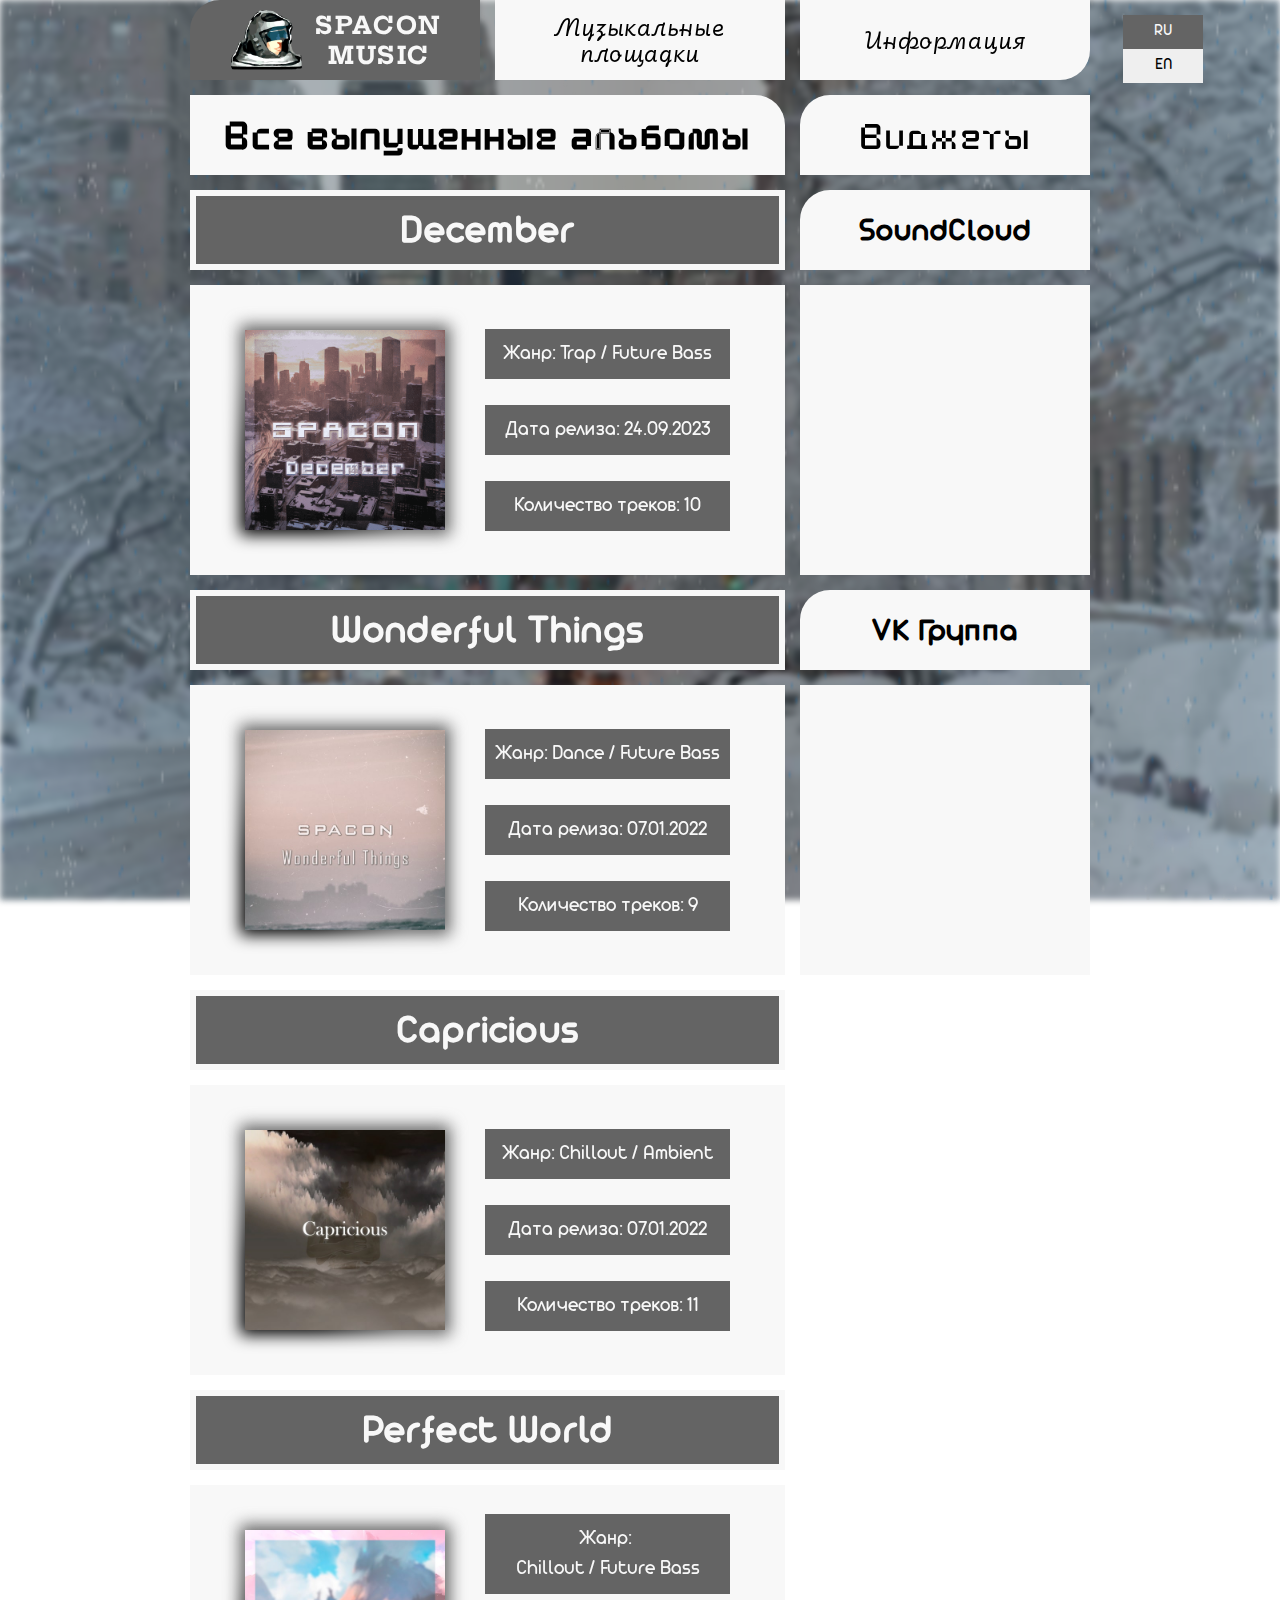
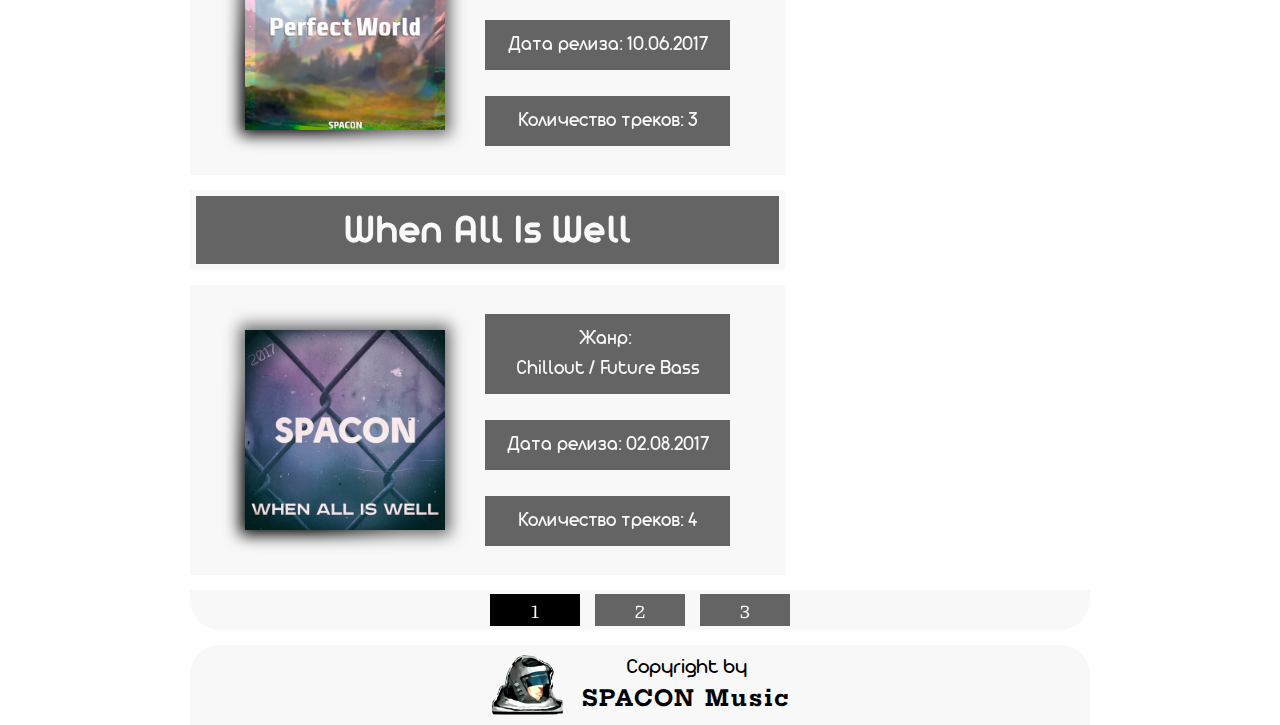
==== index.html @ 2418ed20 "Add files via upload" ====
<!DOCTYPE html>
<html lang="zxx">

<head>
    <meta charset="UTF-8">
    <meta name="viewport" content="width=device-width, initial-scale=1.0">
    <link rel="stylesheet" href="./css/style.min.css">
    <!-- Иконка сайта -->
    <link rel="icon" href="./favicon.ico" type="image/x-icon">
    <link rel="apple-touch-icon" href="./favicon.png">
    <!-- Иконка сайта -->
    <meta name="author" content="Bronnikov Aleksandr">
    <meta name="keywords" content="Spacon, spacon music, masamune.spacon">
    <meta name="description" content="SPACON Music - сайт музыканта с информацией по выпущенным релизам">
    <!--  Open Graph мета-теги -->
    <meta property="og:title" content="SPACON Music - сайт музыканта с информацией по выпущенным релизам">
    <meta property="og:description" content="SPACON Music">
    <meta property="og:image" content="./img/preview.jpg"> <!-- Картинка для превью -->
    <meta property="og:url" content="./index.html">
    <meta property="og:type" content="website">
    <!--  Open Graph мета-теги -->

    <!-- Прочие мета-теги -->
    <meta property="og:site_name" content="SPACON Music">
    <!-- Прочие мета-теги -->
    <title>SPACON Music</title>
    <script src="https://vk.com/js/api/openapi.js?168" type="text/javascript"></script>
</head>

<body>

    <div class="background-wrapper"></div>
    <div class="background-wrapper-gif"></div>
    <!-- <div class="background-border"></div> -->

    <div class="language-buttons">
        <button class="button-active">RU</button>
        <button>EN</button>
    </div>

    <div class="container">

        <header class="header">

            <!-- <div class="container"> -->
            <nav class="header_button-wrapper">

                <a class="header_button button_active" href="#"><img src="./img/header/logo.png" alt="logo"
                        class="header_logo"><span>SPACON <br>
                        MUSIC</span></a>

                <a class="header_button" href="https://masamunebalex.github.io/spacon-links/"
                    data-key="music-link">Музыкальные
                    площадки</a>

                <a class="header_button" href="./info.html" data-key="info-link">Информация</a>
            </nav>
            <!-- </div> -->
        </header>

        <main class="main">
            <!-- <div class="container"> -->
            <div class="main_wrapper">

                <section class="left-section">

                    <div class="language-buttons">
                        <button class="button-active">RU</button>
                        <button>EN</button>
                    </div>

                    <div class="mini-vidget-links">
                        <div class="soundcloud-block">
                            <a href="https://soundcloud.com/spaconmusic" title="Soundcloud profile"><span
                                    class="icon-soundcloud"></span>SoundCloud</a>
                        </div>

                        <div class="vkgroup-block">
                            <a href="https://vk.com/spaconmusic" title="VK Group Profile"><span
                                    class="icon-vk"></span>VK Group</a>
                        </div>
                    </div>

                    <div class="main_title-block">
                        <h1 class="main_header" data-key="released-albums">Все выпущенные альбомы</h1>
                    </div>

                    <div class="main_albums">

                        <!-- December -->
                        <div class="main_album">
                            <div class="main_album-header">
                                <h3>December</h3>
                            </div>
                            <div class="main_album-block">
                                <div class="main_album-img_wrapper">
                                    <div class="main_album-img-shadow"></div>
                                    <img src="./img/albums/December.png" alt="december album img"
                                        class="main_album-img">
                                </div>
                                <div class="main_album-info">

                                    <!-- <h4></h4> -->

                                    <div><span data-key="album-genre">Жанр:</span>
                                        <p>Trap / Future Bass</p>
                                    </div>
                                    <div><span data-key="album-date">Дата релиза:</span>
                                        <p>24.09.2023</p>
                                    </div>
                                    <div><span data-key="album-tracks">Количество треков:</span>
                                        <p>10</p>
                                    </div>
                                </div>
                            </div>
                        </div>
                        <!-- December -->

                        <!-- Wonderful Things -->
                        <div class="main_album">
                            <div class="main_album-header">
                                <h3>Wonderful Things</h3>
                            </div>
                            <div class="main_album-block">
                                <div class="main_album-img_wrapper">
                                    <div class="main_album-img-shadow"></div>
                                    <img src="./img/albums/wondthings.jpg" alt="wonderful things album img"
                                        class="main_album-img">
                                </div>
                                <div class="main_album-info">

                                    <!-- <h4></h4> -->

                                    <div><span data-key="album-genre">Жанр:</span>
                                        <p>Dance / Future Bass</p>
                                    </div>
                                    <div><span data-key="album-date">Дата релиза:</span>
                                        <p>07.01.2022</p>
                                    </div>
                                    <div><span data-key="album-tracks">Количество треков:</span>
                                        <p>9</p>
                                    </div>
                                </div>
                            </div>
                        </div>
                        <!-- Wonderful Things -->

                        <!-- Capricious -->

                        <div class="main_album">
                            <div class="main_album-header">
                                <h3>Capricious</h3>
                            </div>
                            <div class="main_album-block">
                                <div class="main_album-img_wrapper">
                                    <div class="main_album-img-shadow"></div>
                                    <img src="./img/albums/capricious.jpg" alt="Capricious album img"
                                        class="main_album-img">
                                </div>
                                <div class="main_album-info">

                                    <!-- <h4></h4> -->

                                    <div><span data-key="album-genre">Жанр:</span>
                                        <p>Chillout / Ambient</p>
                                    </div>
                                    <div><span data-key="album-date">Дата релиза:</span>
                                        <p>07.01.2022</p>
                                    </div>
                                    <div><span data-key="album-tracks">Количество треков:</span>
                                        <p>11</p>
                                    </div>
                                </div>
                            </div>
                        </div>

                        <!-- Capricious -->

                        <!-- Perfect World -->

                        <div class="main_album">
                            <div class="main_album-header">
                                <h3>Perfect World</h3>
                            </div>
                            <div class="main_album-block">
                                <div class="main_album-img_wrapper">
                                    <div class="main_album-img-shadow"></div>
                                    <img src="./img/albums/perfworld.jpg" alt="Perfect World album img"
                                        class="main_album-img">
                                </div>
                                <div class="main_album-info">

                                    <!-- <h4></h4> -->

                                    <div><span data-key="album-genre">Жанр:</span>
                                        <p>Chillout / Future Bass</p>
                                    </div>
                                    <div><span data-key="album-date">Дата релиза:</span>
                                        <p>10.06.2017</p>
                                    </div>
                                    <div><span data-key="album-tracks">Количество треков:</span>
                                        <p>3</p>
                                    </div>
                                </div>
                            </div>
                        </div>

                        <!-- Perfect World -->

                        <!-- When All Is Well -->

                        <div class="main_album">
                            <div class="main_album-header">
                                <h3>When All Is Well</h3>
                            </div>
                            <div class="main_album-block">
                                <div class="main_album-img_wrapper">
                                    <div class="main_album-img-shadow"></div>
                                    <img src="./img/albums/whenalliswell.jpg" alt="When All Is Well album img"
                                        class="main_album-img">
                                </div>
                                <div class="main_album-info">

                                    <!-- <h4></h4> -->

                                    <div><span data-key="album-genre">Жанр:</span>
                                        <p>Chillout / Future Bass</p>
                                    </div>
                                    <div><span data-key="album-date">Дата релиза:</span>
                                        <p>02.08.2017</p>
                                    </div>
                                    <div><span data-key="album-tracks">Количество треков:</span>
                                        <p>4</p>
                                    </div>
                                </div>
                            </div>
                        </div>

                        <!-- When All Is Well -->
                    </div>
                </section>

                <section class="right-section">

                    <div class="main_title-block title_radius">
                        <h2 class="main_vidgets-header" data-key="vidgets">Виджеты</h2>
                    </div>

                    <div class="main_vidgets">

                        <div class="main_vidget">

                            <div class="main_vidget-header">
                                <h3>SoundCloud</h3>
                            </div>

                            <div class="main_vidget-element">
                                <iframe width="100%" height="270px" scrolling="no" frameborder="no"
                                    src="https://w.soundcloud.com/player/?url=https%3A//api.soundcloud.com/users/316538396&amp;color=%23f08cb4&amp;auto_play=false&amp;hide_related=false&amp;show_comments=true&amp;show_user=true&amp;show_reposts=false&amp;show_teaser=true"></iframe>
                            </div>
                        </div>

                        <div class="main_vidget">

                            <div class="main_vidget-header">
                                <h3 data-key="widget-name">VK Группа</h3>
                            </div>

                            <div class="main_vidget-element main_vidget-element-flex" id="widget-content">

                                <div id="vk_groups"></div>
                                <script type="text/javascript">
                                    VK.Widgets.Group("vk_groups", { mode: 1, no_cover: 1, width: 290, height: 290, color1: "FFFFFF", color2: "000000", color3: "666666" }, 50158044);
                                </script>

                            </div>
                        </div>

                    </div>
                </section>
            </div>
            <!-- </div> -->
        </main>


        <!-- ------------Навигация между страницами------------- -->
        <nav class="nav-pages">
            <!-- <div class="container"> -->
            <div class="nav-pages_wrapper">
                <a href="#" class="nav-pages_button nav-pages-active"><span>1</span></a>
                <a href="./2-page.html" class="nav-pages_button"><span>2</span></a>
                <a href="./3-page.html" class="nav-pages_button"><span>3</span></a>
            </div>
            <!-- </div> -->
        </nav>
        <!-- ------------Навигация между страницами------------- -->

        <footer class="footer">
            <!-- <div class="container"> -->
            <div class="footer-wrapper">
                <img src="./img/header/logo.png" alt="logo" class="header_logo">
                <p>Copyright by <br> <span>SPACON Music</span></p>
            </div>
            <!-- </div> -->
        </footer>
    </div>

    <script src="./js/script.js"></script>
</body>

</html>
---- css/style.min.css ----
.container{max-width:900px;margin:0 auto}*{font-family:Piazolla,"Segoe UI",sans-serif}/*!
 * Bootstrap Reboot v5.3.3 (https://getbootstrap.com/)
 * Copyright 2011-2024 The Bootstrap Authors
 * Licensed under MIT (https://github.com/twbs/bootstrap/blob/main/LICENSE)
 */:root,[data-bs-theme=light]{--bs-blue:#0d6efd;--bs-indigo:#6610f2;--bs-purple:#6f42c1;--bs-pink:#d63384;--bs-red:#dc3545;--bs-orange:#fd7e14;--bs-yellow:#ffc107;--bs-green:#198754;--bs-teal:#20c997;--bs-cyan:#0dcaf0;--bs-black:#000;--bs-white:#fff;--bs-gray:#6c757d;--bs-gray-dark:#343a40;--bs-gray-100:#f8f9fa;--bs-gray-200:#e9ecef;--bs-gray-300:#dee2e6;--bs-gray-400:#ced4da;--bs-gray-500:#adb5bd;--bs-gray-600:#6c757d;--bs-gray-700:#495057;--bs-gray-800:#343a40;--bs-gray-900:#212529;--bs-primary:#0d6efd;--bs-secondary:#6c757d;--bs-success:#198754;--bs-info:#0dcaf0;--bs-warning:#ffc107;--bs-danger:#dc3545;--bs-light:#f8f9fa;--bs-dark:#212529;--bs-primary-rgb:13,110,253;--bs-secondary-rgb:108,117,125;--bs-success-rgb:25,135,84;--bs-info-rgb:13,202,240;--bs-warning-rgb:255,193,7;--bs-danger-rgb:220,53,69;--bs-light-rgb:248,249,250;--bs-dark-rgb:33,37,41;--bs-primary-text-emphasis:#052c65;--bs-secondary-text-emphasis:#2b2f32;--bs-success-text-emphasis:#0a3622;--bs-info-text-emphasis:#055160;--bs-warning-text-emphasis:#664d03;--bs-danger-text-emphasis:#58151c;--bs-light-text-emphasis:#495057;--bs-dark-text-emphasis:#495057;--bs-primary-bg-subtle:#cfe2ff;--bs-secondary-bg-subtle:#e2e3e5;--bs-success-bg-subtle:#d1e7dd;--bs-info-bg-subtle:#cff4fc;--bs-warning-bg-subtle:#fff3cd;--bs-danger-bg-subtle:#f8d7da;--bs-light-bg-subtle:#fcfcfd;--bs-dark-bg-subtle:#ced4da;--bs-primary-border-subtle:#9ec5fe;--bs-secondary-border-subtle:#c4c8cb;--bs-success-border-subtle:#a3cfbb;--bs-info-border-subtle:#9eeaf9;--bs-warning-border-subtle:#ffe69c;--bs-danger-border-subtle:#f1aeb5;--bs-light-border-subtle:#e9ecef;--bs-dark-border-subtle:#adb5bd;--bs-white-rgb:255,255,255;--bs-black-rgb:0,0,0;--bs-font-sans-serif:system-ui,-apple-system,"Segoe UI",Roboto,"Helvetica Neue","Noto Sans","Liberation Sans",Arial,sans-serif,"Apple Color Emoji","Segoe UI Emoji","Segoe UI Symbol","Noto Color Emoji";--bs-font-monospace:SFMono-Regular,Menlo,Monaco,Consolas,"Liberation Mono","Courier New",monospace;--bs-gradient:linear-gradient(180deg, rgba(255, 255, 255, 0.15), rgba(255, 255, 255, 0));--bs-body-font-family:var(--bs-font-sans-serif);--bs-body-font-size:1rem;--bs-body-font-weight:400;--bs-body-line-height:1.5;--bs-body-color:#212529;--bs-body-color-rgb:33,37,41;--bs-body-bg:#fff;--bs-body-bg-rgb:255,255,255;--bs-emphasis-color:#000;--bs-emphasis-color-rgb:0,0,0;--bs-secondary-color:rgba(33, 37, 41, 0.75);--bs-secondary-color-rgb:33,37,41;--bs-secondary-bg:#e9ecef;--bs-secondary-bg-rgb:233,236,239;--bs-tertiary-color:rgba(33, 37, 41, 0.5);--bs-tertiary-color-rgb:33,37,41;--bs-tertiary-bg:#f8f9fa;--bs-tertiary-bg-rgb:248,249,250;--bs-heading-color:inherit;--bs-link-color:#0d6efd;--bs-link-color-rgb:13,110,253;--bs-link-decoration:underline;--bs-link-hover-color:#0a58ca;--bs-link-hover-color-rgb:10,88,202;--bs-code-color:#d63384;--bs-highlight-color:#212529;--bs-highlight-bg:#fff3cd;--bs-border-width:1px;--bs-border-style:solid;--bs-border-color:#dee2e6;--bs-border-color-translucent:rgba(0, 0, 0, 0.175);--bs-border-radius:0.375rem;--bs-border-radius-sm:0.25rem;--bs-border-radius-lg:0.5rem;--bs-border-radius-xl:1rem;--bs-border-radius-xxl:2rem;--bs-border-radius-2xl:var(--bs-border-radius-xxl);--bs-border-radius-pill:50rem;--bs-box-shadow:0 0.5rem 1rem rgba(0, 0, 0, 0.15);--bs-box-shadow-sm:0 0.125rem 0.25rem rgba(0, 0, 0, 0.075);--bs-box-shadow-lg:0 1rem 3rem rgba(0, 0, 0, 0.175);--bs-box-shadow-inset:inset 0 1px 2px rgba(0, 0, 0, 0.075);--bs-focus-ring-width:0.25rem;--bs-focus-ring-opacity:0.25;--bs-focus-ring-color:rgba(13, 110, 253, 0.25);--bs-form-valid-color:#198754;--bs-form-valid-border-color:#198754;--bs-form-invalid-color:#dc3545;--bs-form-invalid-border-color:#dc3545}[data-bs-theme=dark]{color-scheme:dark;--bs-body-color:#dee2e6;--bs-body-color-rgb:222,226,230;--bs-body-bg:#212529;--bs-body-bg-rgb:33,37,41;--bs-emphasis-color:#fff;--bs-emphasis-color-rgb:255,255,255;--bs-secondary-color:rgba(222, 226, 230, 0.75);--bs-secondary-color-rgb:222,226,230;--bs-secondary-bg:#343a40;--bs-secondary-bg-rgb:52,58,64;--bs-tertiary-color:rgba(222, 226, 230, 0.5);--bs-tertiary-color-rgb:222,226,230;--bs-tertiary-bg:#2b3035;--bs-tertiary-bg-rgb:43,48,53;--bs-primary-text-emphasis:#6ea8fe;--bs-secondary-text-emphasis:#a7acb1;--bs-success-text-emphasis:#75b798;--bs-info-text-emphasis:#6edff6;--bs-warning-text-emphasis:#ffda6a;--bs-danger-text-emphasis:#ea868f;--bs-light-text-emphasis:#f8f9fa;--bs-dark-text-emphasis:#dee2e6;--bs-primary-bg-subtle:#031633;--bs-secondary-bg-subtle:#161719;--bs-success-bg-subtle:#051b11;--bs-info-bg-subtle:#032830;--bs-warning-bg-subtle:#332701;--bs-danger-bg-subtle:#2c0b0e;--bs-light-bg-subtle:#343a40;--bs-dark-bg-subtle:#1a1d20;--bs-primary-border-subtle:#084298;--bs-secondary-border-subtle:#41464b;--bs-success-border-subtle:#0f5132;--bs-info-border-subtle:#087990;--bs-warning-border-subtle:#997404;--bs-danger-border-subtle:#842029;--bs-light-border-subtle:#495057;--bs-dark-border-subtle:#343a40;--bs-heading-color:inherit;--bs-link-color:#6ea8fe;--bs-link-hover-color:#8bb9fe;--bs-link-color-rgb:110,168,254;--bs-link-hover-color-rgb:139,185,254;--bs-code-color:#e685b5;--bs-highlight-color:#dee2e6;--bs-highlight-bg:#664d03;--bs-border-color:#495057;--bs-border-color-translucent:rgba(255, 255, 255, 0.15);--bs-form-valid-color:#75b798;--bs-form-valid-border-color:#75b798;--bs-form-invalid-color:#ea868f;--bs-form-invalid-border-color:#ea868f}*,::after,::before{box-sizing:border-box}@media(prefers-reduced-motion:no-preference){:root{scroll-behavior:smooth}}body{margin:0;font-family:var(--bs-body-font-family);font-size:var(--bs-body-font-size);font-weight:var(--bs-body-font-weight);line-height:var(--bs-body-line-height);color:var(--bs-body-color);text-align:var(--bs-body-text-align);background-color:var(--bs-body-bg);-webkit-text-size-adjust:100%;-webkit-tap-highlight-color:rgba(0,0,0,0)}hr{margin:1rem 0;color:inherit;border:0;border-top:var(--bs-border-width) solid;opacity:.25}h1,h2,h3,h4,h5,h6{margin-top:0;margin-bottom:.5rem;font-weight:500;line-height:1.2;color:var(--bs-heading-color)}h1{font-size:calc(1.375rem + 1.5vw)}@media(min-width:1200px){h1{font-size:2.5rem}}h2{font-size:calc(1.325rem + .9vw)}@media(min-width:1200px){h2{font-size:2rem}}h3{font-size:calc(1.3rem + .6vw)}@media(min-width:1200px){h3{font-size:1.75rem}}h4{font-size:calc(1.275rem + .3vw)}@media(min-width:1200px){h4{font-size:1.5rem}}h5{font-size:1.25rem}h6{font-size:1rem}p{margin-top:0;margin-bottom:1rem}abbr[title]{-webkit-text-decoration:underline dotted;text-decoration:underline dotted;cursor:help;-webkit-text-decoration-skip-ink:none;text-decoration-skip-ink:none}address{margin-bottom:1rem;font-style:normal;line-height:inherit}ol,ul{padding-left:2rem}dl,ol,ul{margin-top:0;margin-bottom:1rem}ol ol,ol ul,ul ol,ul ul{margin-bottom:0}dt{font-weight:700}dd{margin-bottom:.5rem;margin-left:0}blockquote{margin:0 0 1rem}b,strong{font-weight:bolder}small{font-size:.875em}mark{padding:.1875em;color:var(--bs-highlight-color);background-color:var(--bs-highlight-bg)}sub,sup{position:relative;font-size:.75em;line-height:0;vertical-align:baseline}sub{bottom:-.25em}sup{top:-.5em}a{color:rgba(var(--bs-link-color-rgb),var(--bs-link-opacity,1));text-decoration:underline}a:hover{--bs-link-color-rgb:var(--bs-link-hover-color-rgb)}a:not([href]):not([class]),a:not([href]):not([class]):hover{color:inherit;text-decoration:none}code,kbd,pre,samp{font-family:var(--bs-font-monospace);font-size:1em}pre{display:block;margin-top:0;margin-bottom:1rem;overflow:auto;font-size:.875em}pre code{font-size:inherit;color:inherit;word-break:normal}code{font-size:.875em;color:var(--bs-code-color);word-wrap:break-word}a>code{color:inherit}kbd{padding:.1875rem .375rem;font-size:.875em;color:var(--bs-body-bg);background-color:var(--bs-body-color);border-radius:.25rem}kbd kbd{padding:0;font-size:1em}figure{margin:0 0 1rem}img,svg{vertical-align:middle}table{caption-side:bottom;border-collapse:collapse}caption{padding-top:.5rem;padding-bottom:.5rem;color:var(--bs-secondary-color);text-align:left}th{text-align:inherit;text-align:-webkit-match-parent}tbody,td,tfoot,th,thead,tr{border-color:inherit;border-style:solid;border-width:0}label{display:inline-block}button{border-radius:0}button:focus:not(:focus-visible){outline:0}button,input,optgroup,select,textarea{margin:0;font-family:inherit;font-size:inherit;line-height:inherit}button,select{text-transform:none}[role=button]{cursor:pointer}select{word-wrap:normal}select:disabled{opacity:1}[list]:not([type=date]):not([type=datetime-local]):not([type=month]):not([type=week]):not([type=time])::-webkit-calendar-picker-indicator{display:none!important}[type=button],[type=reset],[type=submit],button{-webkit-appearance:button}[type=button]:not(:disabled),[type=reset]:not(:disabled),[type=submit]:not(:disabled),button:not(:disabled){cursor:pointer}::-moz-focus-inner{padding:0;border-style:none}textarea{resize:vertical}fieldset{min-width:0;padding:0;margin:0;border:0}legend{float:left;width:100%;padding:0;margin-bottom:.5rem;font-size:calc(1.275rem + .3vw);line-height:inherit}@media(min-width:1200px){legend{font-size:1.5rem}}legend+*{clear:left}::-webkit-datetime-edit-day-field,::-webkit-datetime-edit-fields-wrapper,::-webkit-datetime-edit-hour-field,::-webkit-datetime-edit-minute,::-webkit-datetime-edit-month-field,::-webkit-datetime-edit-text,::-webkit-datetime-edit-year-field{padding:0}::-webkit-inner-spin-button{height:auto}[type=search]{-webkit-appearance:textfield;outline-offset:-2px}::-webkit-search-decoration{-webkit-appearance:none}::-webkit-color-swatch-wrapper{padding:0}::-webkit-file-upload-button{font:inherit;-webkit-appearance:button}::file-selector-button{font:inherit;-webkit-appearance:button}output{display:inline-block}iframe{border:0}summary{display:list-item;cursor:pointer}progress{vertical-align:baseline}[hidden]{display:none!important}@font-face{font-family:Piazolla;src:url(../font/Piazzolla-Bold.ttf) format("truetype");font-weight:700}@font-face{font-family:Piazolla;src:url(../font/Piazzolla-Regular.ttf) format("truetype");font-weight:400}@font-face{font-family:HeptaSlab;src:url(../font/HeptaSlab-Bold.ttf) format("truetype");font-weight:700}@font-face{font-family:HeptaSlab;src:url(../font/HeptaSlab-Regular.ttf) format("truetype");font-weight:400}@font-face{font-family:SVG-Icons;src:url(../font/icomoon.woff) format("woff")}.main{position:relative;z-index:1;margin-top:15px}.main_wrapper{display:flex;column-gap:15px}.main .left-section{width:595px;min-height:880px}.main .left-section .language-buttons{display:none}.main .right-section{width:290px;min-height:880px}.main_title-block{display:flex;justify-content:center;align-items:center;width:100%;height:80px;background-color:#f8f8f8;border-top-right-radius:30px}.main_info-block{display:flex;flex-direction:column;margin-top:15px;row-gap:15px}.main_info-header{display:flex;justify-content:center;align-items:center;width:100%;height:80px;background-color:#646464;border:#f8f8f8 6px solid}.main_info-header h3{font-weight:700;font-size:40px;letter-spacing:.03em;text-align:center;color:#f8f8f8;margin-bottom:0}.main_info-body{width:100%;background-color:#f8f8f8;min-height:290px;padding:25px 50px}.main_info-body img{width:100%;max-height:250px;object-fit:scale-down}.main_info-body h3{display:block;width:100%;min-height:30px;background-color:#646464;text-align:center;line-height:36px;font-size:26px;margin-top:30px;color:#f8f8f8}.main_info-body p{margin:20px 0 0;text-align:justify;font-size:24px}.main_info-body span{display:flex;margin-top:20px;justify-content:center;align-items:center;width:100%;text-align:center;min-height:26px;background-color:#646464;color:#f8f8f8;font-family:Sangha;padding:4px 10px;font-size:24px}.main .title_radius{border-top-right-radius:0;border-top-left-radius:30px}.main_header,.main_vidgets-header{font-weight:700;font-size:40px;letter-spacing:.03em;text-align:center;color:#000;margin-bottom:0}.main_albums,.main_vidgets{display:flex;margin-top:15px;flex-direction:column;row-gap:15px}.main_album{display:flex;width:100%;flex-direction:column}.main_album-header{display:flex;justify-content:center;align-items:center;width:100%;height:80px;background-color:#646464;border:#f8f8f8 6px solid}.main_album-header h3{font-weight:700;font-size:40px;letter-spacing:.03em;text-align:center;color:#f8f8f8;margin-bottom:0}.main_album-block{margin-top:15px;width:100%;padding:20px;min-height:290px;background-color:#f8f8f8;display:flex;justify-content:center;align-items:center;column-gap:40px}.main_album-img_wrapper{display:flex;justify-content:center;align-items:center;position:relative}.main_album-img-shadow{position:absolute;width:210px;height:210px;background:linear-gradient(45deg,#000 20%,#646464 40%);filter:blur(8px);z-index:1}.main_album-img{width:200px;height:200px;background-color:#646464;z-index:2}.main_album-info{display:flex;flex-direction:column;justify-content:center;align-items:center;width:245px;row-gap:2vw}.main_album-info div{display:flex;align-items:center;flex-wrap:wrap;justify-content:center;width:100%;min-height:3vw;margin-bottom:0;background-color:#646464;text-align:center;color:#f8f8f8;padding:10px}.main_album-info div p,.main_album-info div span{margin-right:4px;font-size:20px}.main_album-info div p{margin:0}.main_album-info h4{font-weight:700;font-family:HeptaSlab;line-height:125%;letter-spacing:.1em}.main_vidgets{font-size:32px;position:-webkit-sticky;position:sticky;top:15px}.main_vidget{display:flex;flex-direction:column}.main_vidget-header{display:flex;justify-content:center;align-items:center;width:100%;height:80px;border-top-left-radius:30px;background-color:#f8f8f8}.main_vidget-header h3{font-weight:700;font-size:32px;letter-spacing:.03em;text-align:center;color:#000;margin-bottom:0}.main_vidget-element{margin-top:15px;width:290px;min-height:290px;background-color:#f8f8f8}.main_vidget-element-flex{display:flex;justify-content:center;align-items:center}.main_vidget-element-flex #vk_groups{display:flex;flex-shrink:1;align-items:center}.header{position:relative;z-index:1}.header_button-wrapper{display:flex;width:100%;column-gap:15px}.header .button_active{color:#f8f8f8;background-color:#646464;pointer-events:none}.header_button{transition:.4s all;display:flex;justify-content:center;align-items:center;width:290px;height:80px;background-color:#f8f8f8;font-weight:700;font-size:24px;letter-spacing:.03em;text-align:center;color:#000;-webkit-text-decoration-line:none;text-decoration-line:none;column-gap:9px;line-height:26px}.header_button:hover{color:#f8f8f8;background-color:#646464}.header_button:first-child{border-top-left-radius:30px}.header_button:last-child{border-bottom-right-radius:30px}.header_button span{font-family:HeptaSlab;line-height:125%;letter-spacing:.1em;font-weight:700}.header_logo{display:block;width:78px;height:64px}.footer{position:relative;z-index:1}.footer-wrapper{display:flex;justify-content:center;align-items:center;width:100%;height:80px;background-color:#f8f8f8;margin-top:15px;border-top-left-radius:30px;border-top-right-radius:30px;column-gap:15px;transition:.4s all}.footer-wrapper img{pointer-events:none}.footer-wrapper p{margin-bottom:0;text-align:center;font-size:22px;color:#000;pointer-events:none}.footer-wrapper p span{font-family:HeptaSlab;line-height:125%;letter-spacing:.1em;font-weight:700}.footer-wrapper:hover{background-color:#646464}.footer-wrapper:hover p{color:#f8f8f8}.nav-pages{position:relative;z-index:1;margin-top:15px}.nav-pages_wrapper{display:flex;justify-content:center;align-items:center;column-gap:15px;width:100%;height:40px;background-color:#f8f8f8;border-bottom-right-radius:30px;border-bottom-left-radius:30px}.nav-pages_button{display:flex;align-items:center;justify-content:center;width:10%;height:80%;background-color:#646464;-webkit-text-decoration-line:none;text-decoration-line:none}.nav-pages_button span{color:#f8f8f8;font-family:Piazolla,sans-serif;font-size:20px;transition:.4s all}.nav-pages_button:hover{background-color:#000}.nav-pages-active{background-color:#000;pointer-events:none}@keyframes snowfall{0%{transform:skew(0)}25%{transform:skew(-20deg)}50%{transform:skew(0)}100%{transform:skew(20deg)}}@font-face{font-family:Zelda;src:url(../font/sakura-fonts/Zelda.otf) format("opentype")}@font-face{font-family:Sangha;src:url(../font/sakura-fonts/Sangha.ttf) format("truetype")}@font-face{font-family:AristaPro;src:url(../font/sakura-fonts/AristaPro.ttf) format("truetype")}*{font-family:AristaPro}.background-wrapper{filter:blur(3px);position:fixed;top:0;left:0;width:100%;min-height:100vh;background:linear-gradient(90deg,rgba(120,151,173,.45) 0,rgba(0,0,0,.38) 50%,rgba(120,151,173,.45) 100%),url(../img/xmas-theme/bg-newyork.jpg) center center/cover no-repeat;opacity:.98}@media(max-width:992px){.background-wrapper{background:linear-gradient(90deg,rgba(120,151,173,.45) 0,rgba(0,0,0,.38) 50%,rgba(120,151,173,.45) 100%),url(../img/xmas-theme/bg-mobile.jpeg) center center/cover no-repeat}}.background-wrapper-gif{width:100%;position:fixed;min-height:100vh;z-index:1;background:url(../img/xmas-theme/snow.gif);background-size:35% 110%;animation-name:snowfall;animation-duration:15s;animation-timing-function:cubic-bezier(.42,0,.58,1);animation-iteration-count:infinite;opacity:.2}.background-border{width:100%;height:30%;position:absolute;top:0;z-index:1;background:url(../img/xmas-theme/Christmas-frame.png) center center/cover no-repeat;opacity:.65}.language-buttons a{font-family:Piazolla}nav>.header_button~.header_button{font-family:Sangha;font-weight:400;font-size:26px}.main_header{font-family:Zelda;font-size:38px}.main_vidgets-header{font-family:Zelda;font-weight:400;font-size:36px}.main_vidget-header h3{margin-top:6px}.main_album-header h3{margin-top:6px}.nav-pages_button:hover>span{display:flex;justify-content:center;align-items:center;width:100%;height:100%;background:url(../img/xmas-theme/snow.gif) center center/cover no-repeat}.language-buttons{top:15px;right:10%;position:fixed;z-index:1;width:80px;background-color:#f8f8f8;display:flex;flex-direction:column;align-items:center}.language-buttons button{display:block;color:#000;-webkit-text-decoration-line:none;text-decoration-line:none;height:50%;width:100%;text-align:center;transition:.4s all;padding:5px 0;border:0}.language-buttons button:hover:last-child{background-color:#646464;color:#f8f8f8}.language-buttons .button-active{background-color:#646464;color:#f8f8f8;pointer-events:none}.mini-vidget-links{display:none;justify-content:center;align-items:center;width:90%;min-height:80px;background-color:#f8f8f8;transform:skewX(-20deg);margin:15px auto 0;column-gap:30px}.soundcloud-block,.vkgroup-block{background-color:#646464;width:40%;height:7vw;transition:.4s all}.soundcloud-block a,.vkgroup-block a{display:flex;flex-wrap:wrap;width:100%;height:100%;justify-content:center;align-items:center;transform:skewX(20deg);color:#f8f8f8;-webkit-text-decoration-line:none;text-decoration-line:none;font-size:3vw;column-gap:10px;line-height:3vw}.soundcloud-block:hover,.vkgroup-block:hover{background:#000 url(../img/header/sakura.gif) center center/40% no-repeat}.icon-soundcloud,.icon-vk{font-family:SVG-Icons;font-size:5.5vw}.icon-soundcloud:before{content:""}.icon-vk:before{content:""}@media(max-width:1400px){.language-buttons{right:6%}}@media(max-width:1250px){.language-buttons{left:1%}}@media(max-width:1120px){.language-buttons{width:3vw;left:.5%}}@media(max-width:992px){.language-buttons{display:none}.main_wrapper .mini-vidget-links{display:flex}.main_wrapper .left-section{width:100vw}.main_wrapper .left-section .language-buttons{display:flex;position:relative;font-size:3vw;line-height:3.4vw;top:0;left:50%;transform:translateX(-50%);z-index:3;width:150px;height:80px}.main_wrapper .left-section .main_title-block{margin-top:15px}.main_album-img{width:250px;height:250px}.main_album-img-shadow{width:255px;height:255px}.main .right-section{display:none}}@media(max-width:600px){.header_button-wrapper{flex-direction:column;column-gap:0;row-gap:15px;padding-top:30px}.header_button{margin:0 auto;width:80%}.header_button:hover{background-color:#f8f8f8;color:#000}.header_button:first-child{width:300px;height:120px;font-size:30px;border-top-left-radius:30px;border-bottom-right-radius:30px;transform:skewX(-16deg);background:#646464 url(../img/xmas-theme/snow.gif) center center/cover no-repeat}.header_button:first-child img,.header_button:first-child span{transform:skewX(16deg)}.header_button:first-child img{position:relative;width:120px;height:100px}.header_button:nth-child(2){margin-top:15px}.header_button:last-child{border-radius:0}.header_button-info:first-child{background:#f8f8f8 url(../img/xmas-theme/snow.gif) center center/cover no-repeat}.main_wrapper .left-section .language-buttons{width:95%;font-size:4vw}.main_wrapper .left-section .language-buttons button:hover{background-color:#f8f8f8;color:#000}.main_wrapper .left-section .main_title-block{width:95%;margin:15px auto 0;border-radius:0}.main_album-info{width:35vw}.main_album-info div{transform:skew(-16deg)}.main_album-info div p,.main_album-info div span{transform:skew(16deg)}.main_header{font-size:6vw}.mini-vidget-links .soundcloud-block,.mini-vidget-links .vkgroup-block{height:9vw}.mini-vidget-links .soundcloud-block a,.mini-vidget-links .vkgroup-block a{font-size:3.5vw}.mini-vidget-links .soundcloud-block:hover,.mini-vidget-links .vkgroup-block:hover{background:#646464}.nav-pages_wrapper{height:60px}.nav-pages_button:hover{background-color:#646464}.nav-pages_button:hover>span{background-image:none}}@media(max-width:540px){.main_album-block{flex-direction:column;column-gap:0;row-gap:20px}.main_album-img{width:300px;height:300px}.main_album-img-shadow{width:305px;height:305px}.main_album-info{width:300px;row-gap:4.5vw}.main_album-info div p,.main_album-info div span{font-size:5vw}.mini-vidget-links .soundcloud-block,.mini-vidget-links .vkgroup-block{height:10vw}.mini-vidget-links .soundcloud-block a,.mini-vidget-links .vkgroup-block a{font-size:4vw}}@media(max-width:360px){.header_button:first-child{width:80vw;height:26vw}.header_button:first-child img{width:100%;height:100%}.header_button:first-child span{font-size:8vw}.main_wrapper .left-section .language-buttons{font-size:6vw}.main_info-body{padding:30px}.main_header{font-size:8vw}.main .mini-vidget-links{width:85%;column-gap:15px}.main .mini-vidget-links .soundcloud-block,.main .mini-vidget-links .vkgroup-block{height:16vw}.main .mini-vidget-links .soundcloud-block a,.main .mini-vidget-links .vkgroup-block a{font-size:5vw}.main_album-header{margin:0 auto;height:auto}.main_album-header h3{font-size:11vw}.main_album-img{width:80vw;height:80vw}.main_album-img-shadow{width:79vw;height:79vw}.main_album-info{width:80vw}.main_album-info div p,.main_album-info div span{font-size:7vw}.main_album-block{margin:15px auto 0;width:95vw;padding:5vw;row-gap:15px}.nav-pages{width:95%;margin:15px auto 0}.nav-pages_wrapper{height:60px}.nav-pages_button{width:20%}.footer{width:95%;margin:15px auto 0}.footer-wrapper{height:auto}}
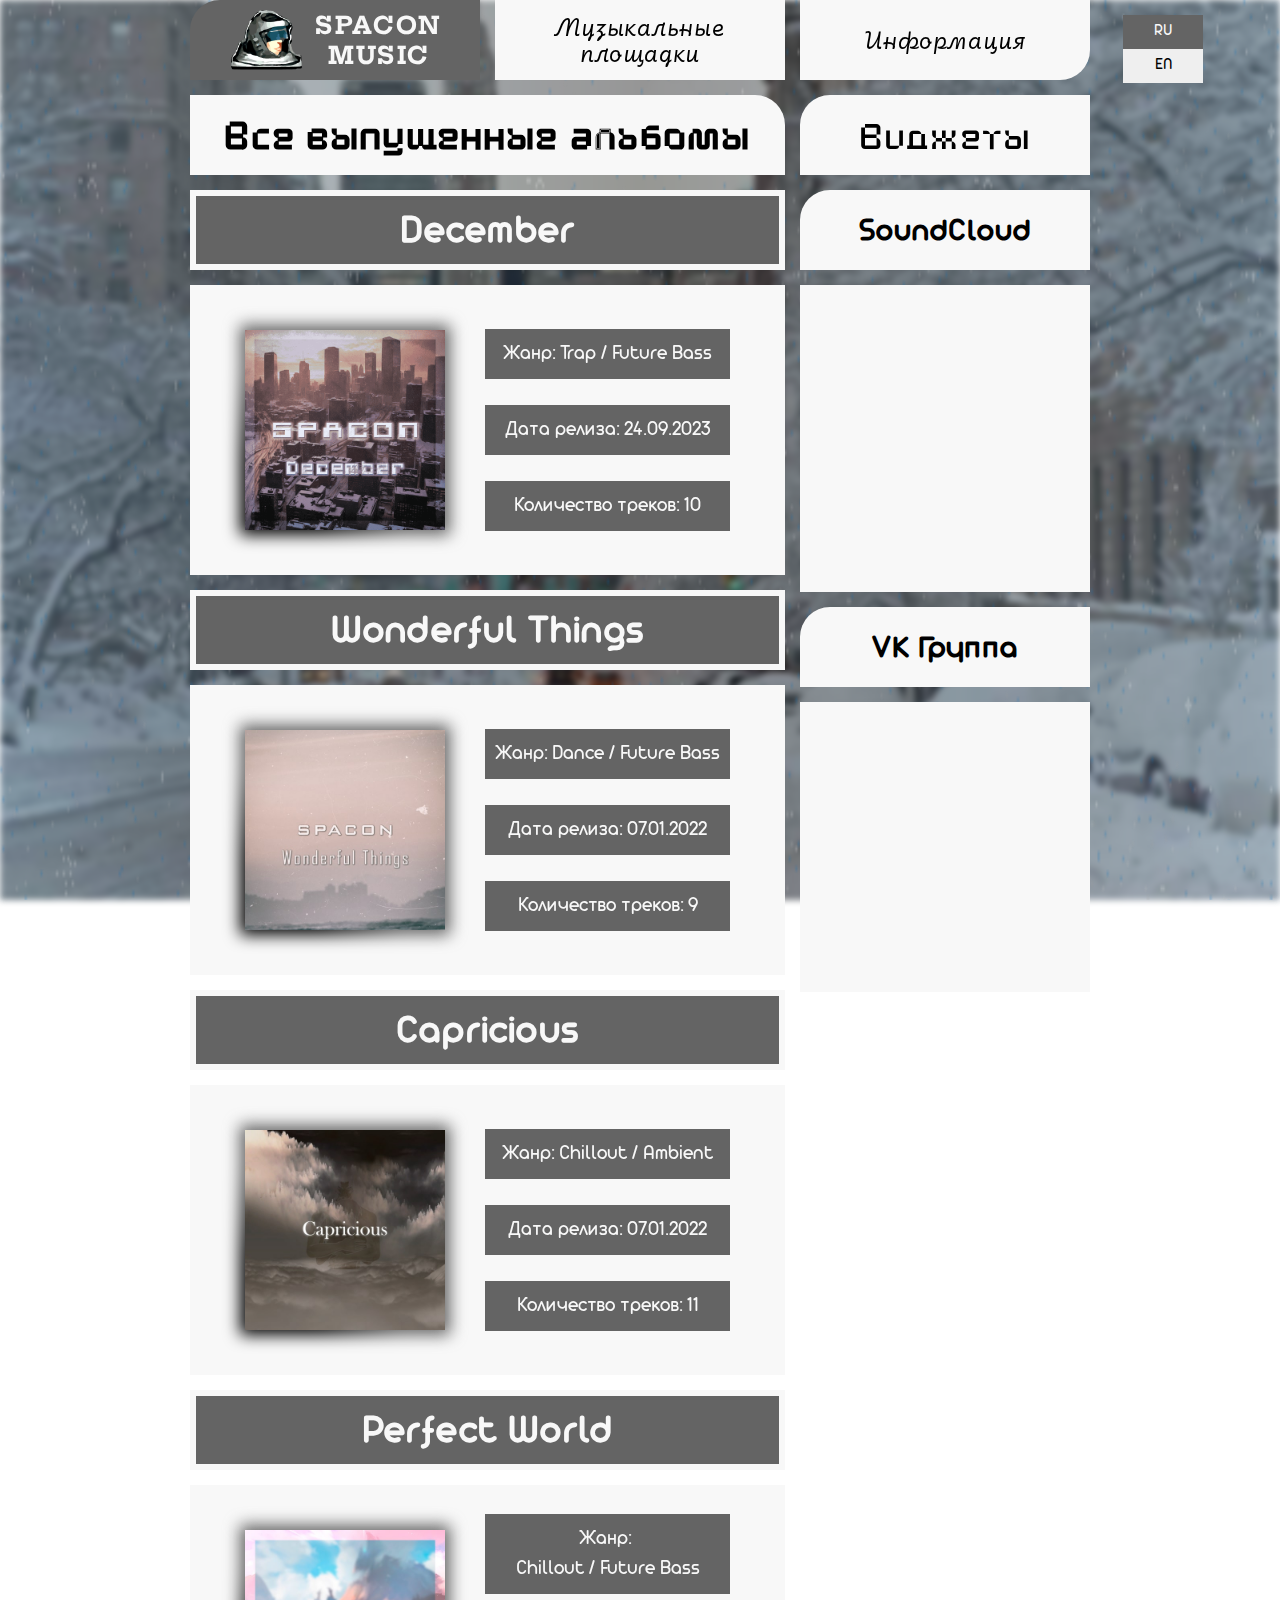
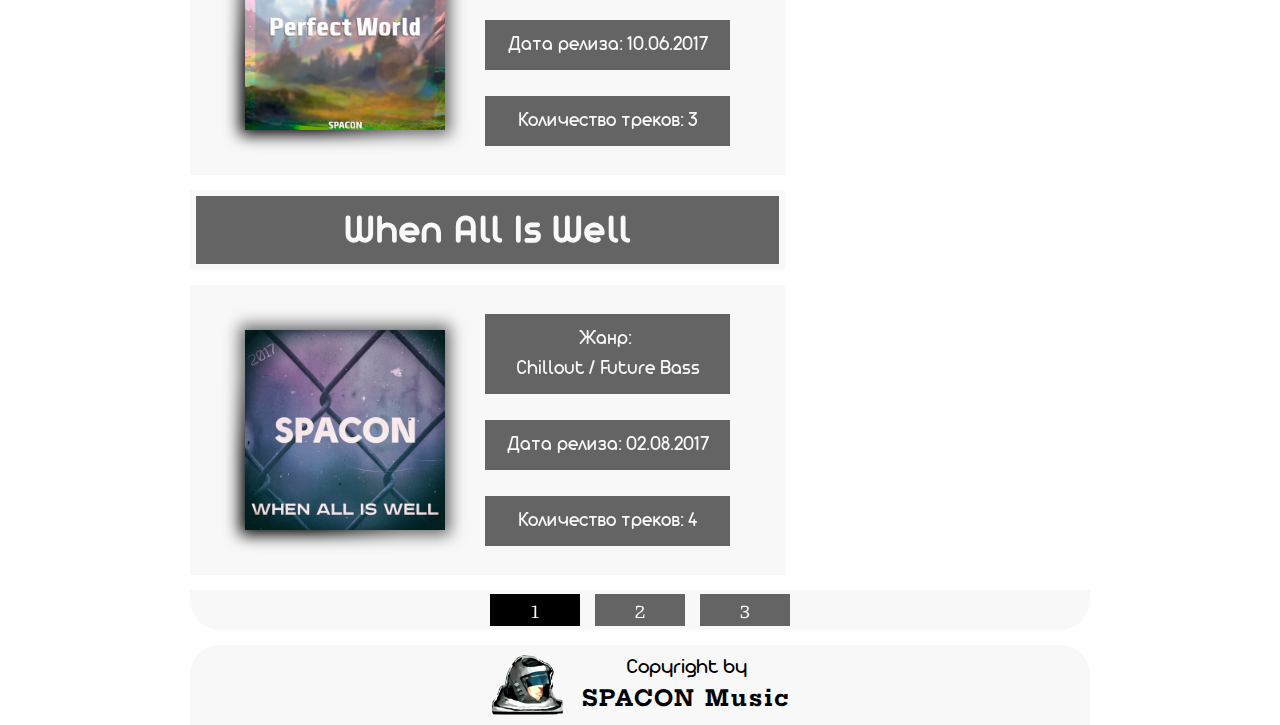
==== commit 26d8dcfd: "Add files via upload" ====
--- a/index.html
+++ b/index.html
@@ -24,7 +24,7 @@
     <meta property="og:site_name" content="SPACON Music">
     <!-- Прочие мета-теги -->
     <title>SPACON Music</title>
-    <script src="https://vk.com/js/api/openapi.js?168" type="text/javascript"></script>
+    <script src="./js/vk.js"></script>
 </head>
 
 <body>
@@ -154,7 +154,7 @@
                             <div class="main_album-block">
                                 <div class="main_album-img_wrapper">
                                     <div class="main_album-img-shadow"></div>
-                                    <img src="./img/albums/capricious.jpg" alt="Capricious album img"
+                                    <img src="./img/albums/capricious.jpg" alt="Capricious album img" loading="lazy"
                                         class="main_album-img">
                                 </div>
                                 <div class="main_album-info">
@@ -185,7 +185,7 @@
                             <div class="main_album-block">
                                 <div class="main_album-img_wrapper">
                                     <div class="main_album-img-shadow"></div>
-                                    <img src="./img/albums/perfworld.jpg" alt="Perfect World album img"
+                                    <img src="./img/albums/perfworld.jpg" alt="Perfect World album img" loading="lazy"
                                         class="main_album-img">
                                 </div>
                                 <div class="main_album-info">
@@ -217,7 +217,7 @@
                                 <div class="main_album-img_wrapper">
                                     <div class="main_album-img-shadow"></div>
                                     <img src="./img/albums/whenalliswell.jpg" alt="When All Is Well album img"
-                                        class="main_album-img">
+                                        loading="lazy" class="main_album-img">
                                 </div>
                                 <div class="main_album-info">
 
@@ -255,7 +255,7 @@
                             </div>
 
                             <div class="main_vidget-element">
-                                <iframe width="100%" height="270px" scrolling="no" frameborder="no"
+                                <iframe width="290" height="290"
                                     src="https://w.soundcloud.com/player/?url=https%3A//api.soundcloud.com/users/316538396&amp;color=%23f08cb4&amp;auto_play=false&amp;hide_related=false&amp;show_comments=true&amp;show_user=true&amp;show_reposts=false&amp;show_teaser=true"></iframe>
                             </div>
                         </div>
@@ -298,14 +298,14 @@
         <footer class="footer">
             <!-- <div class="container"> -->
             <div class="footer-wrapper">
-                <img src="./img/header/logo.png" alt="logo" class="header_logo">
+                <img src="./img/header/logo.png" alt="logo" loading="lazy" class="header_logo">
                 <p>Copyright by <br> <span>SPACON Music</span></p>
             </div>
             <!-- </div> -->
         </footer>
     </div>
 
-    <script src="./js/script.js"></script>
+    <script src="./js/script.js" defer></script>
 </body>
 
 </html>--- a/css/style.min.css
+++ b/css/style.min.css
@@ -2,4 +2,4 @@
  * Bootstrap Reboot v5.3.3 (https://getbootstrap.com/)
  * Copyright 2011-2024 The Bootstrap Authors
  * Licensed under MIT (https://github.com/twbs/bootstrap/blob/main/LICENSE)
- */:root,[data-bs-theme=light]{--bs-blue:#0d6efd;--bs-indigo:#6610f2;--bs-purple:#6f42c1;--bs-pink:#d63384;--bs-red:#dc3545;--bs-orange:#fd7e14;--bs-yellow:#ffc107;--bs-green:#198754;--bs-teal:#20c997;--bs-cyan:#0dcaf0;--bs-black:#000;--bs-white:#fff;--bs-gray:#6c757d;--bs-gray-dark:#343a40;--bs-gray-100:#f8f9fa;--bs-gray-200:#e9ecef;--bs-gray-300:#dee2e6;--bs-gray-400:#ced4da;--bs-gray-500:#adb5bd;--bs-gray-600:#6c757d;--bs-gray-700:#495057;--bs-gray-800:#343a40;--bs-gray-900:#212529;--bs-primary:#0d6efd;--bs-secondary:#6c757d;--bs-success:#198754;--bs-info:#0dcaf0;--bs-warning:#ffc107;--bs-danger:#dc3545;--bs-light:#f8f9fa;--bs-dark:#212529;--bs-primary-rgb:13,110,253;--bs-secondary-rgb:108,117,125;--bs-success-rgb:25,135,84;--bs-info-rgb:13,202,240;--bs-warning-rgb:255,193,7;--bs-danger-rgb:220,53,69;--bs-light-rgb:248,249,250;--bs-dark-rgb:33,37,41;--bs-primary-text-emphasis:#052c65;--bs-secondary-text-emphasis:#2b2f32;--bs-success-text-emphasis:#0a3622;--bs-info-text-emphasis:#055160;--bs-warning-text-emphasis:#664d03;--bs-danger-text-emphasis:#58151c;--bs-light-text-emphasis:#495057;--bs-dark-text-emphasis:#495057;--bs-primary-bg-subtle:#cfe2ff;--bs-secondary-bg-subtle:#e2e3e5;--bs-success-bg-subtle:#d1e7dd;--bs-info-bg-subtle:#cff4fc;--bs-warning-bg-subtle:#fff3cd;--bs-danger-bg-subtle:#f8d7da;--bs-light-bg-subtle:#fcfcfd;--bs-dark-bg-subtle:#ced4da;--bs-primary-border-subtle:#9ec5fe;--bs-secondary-border-subtle:#c4c8cb;--bs-success-border-subtle:#a3cfbb;--bs-info-border-subtle:#9eeaf9;--bs-warning-border-subtle:#ffe69c;--bs-danger-border-subtle:#f1aeb5;--bs-light-border-subtle:#e9ecef;--bs-dark-border-subtle:#adb5bd;--bs-white-rgb:255,255,255;--bs-black-rgb:0,0,0;--bs-font-sans-serif:system-ui,-apple-system,"Segoe UI",Roboto,"Helvetica Neue","Noto Sans","Liberation Sans",Arial,sans-serif,"Apple Color Emoji","Segoe UI Emoji","Segoe UI Symbol","Noto Color Emoji";--bs-font-monospace:SFMono-Regular,Menlo,Monaco,Consolas,"Liberation Mono","Courier New",monospace;--bs-gradient:linear-gradient(180deg, rgba(255, 255, 255, 0.15), rgba(255, 255, 255, 0));--bs-body-font-family:var(--bs-font-sans-serif);--bs-body-font-size:1rem;--bs-body-font-weight:400;--bs-body-line-height:1.5;--bs-body-color:#212529;--bs-body-color-rgb:33,37,41;--bs-body-bg:#fff;--bs-body-bg-rgb:255,255,255;--bs-emphasis-color:#000;--bs-emphasis-color-rgb:0,0,0;--bs-secondary-color:rgba(33, 37, 41, 0.75);--bs-secondary-color-rgb:33,37,41;--bs-secondary-bg:#e9ecef;--bs-secondary-bg-rgb:233,236,239;--bs-tertiary-color:rgba(33, 37, 41, 0.5);--bs-tertiary-color-rgb:33,37,41;--bs-tertiary-bg:#f8f9fa;--bs-tertiary-bg-rgb:248,249,250;--bs-heading-color:inherit;--bs-link-color:#0d6efd;--bs-link-color-rgb:13,110,253;--bs-link-decoration:underline;--bs-link-hover-color:#0a58ca;--bs-link-hover-color-rgb:10,88,202;--bs-code-color:#d63384;--bs-highlight-color:#212529;--bs-highlight-bg:#fff3cd;--bs-border-width:1px;--bs-border-style:solid;--bs-border-color:#dee2e6;--bs-border-color-translucent:rgba(0, 0, 0, 0.175);--bs-border-radius:0.375rem;--bs-border-radius-sm:0.25rem;--bs-border-radius-lg:0.5rem;--bs-border-radius-xl:1rem;--bs-border-radius-xxl:2rem;--bs-border-radius-2xl:var(--bs-border-radius-xxl);--bs-border-radius-pill:50rem;--bs-box-shadow:0 0.5rem 1rem rgba(0, 0, 0, 0.15);--bs-box-shadow-sm:0 0.125rem 0.25rem rgba(0, 0, 0, 0.075);--bs-box-shadow-lg:0 1rem 3rem rgba(0, 0, 0, 0.175);--bs-box-shadow-inset:inset 0 1px 2px rgba(0, 0, 0, 0.075);--bs-focus-ring-width:0.25rem;--bs-focus-ring-opacity:0.25;--bs-focus-ring-color:rgba(13, 110, 253, 0.25);--bs-form-valid-color:#198754;--bs-form-valid-border-color:#198754;--bs-form-invalid-color:#dc3545;--bs-form-invalid-border-color:#dc3545}[data-bs-theme=dark]{color-scheme:dark;--bs-body-color:#dee2e6;--bs-body-color-rgb:222,226,230;--bs-body-bg:#212529;--bs-body-bg-rgb:33,37,41;--bs-emphasis-color:#fff;--bs-emphasis-color-rgb:255,255,255;--bs-secondary-color:rgba(222, 226, 230, 0.75);--bs-secondary-color-rgb:222,226,230;--bs-secondary-bg:#343a40;--bs-secondary-bg-rgb:52,58,64;--bs-tertiary-color:rgba(222, 226, 230, 0.5);--bs-tertiary-color-rgb:222,226,230;--bs-tertiary-bg:#2b3035;--bs-tertiary-bg-rgb:43,48,53;--bs-primary-text-emphasis:#6ea8fe;--bs-secondary-text-emphasis:#a7acb1;--bs-success-text-emphasis:#75b798;--bs-info-text-emphasis:#6edff6;--bs-warning-text-emphasis:#ffda6a;--bs-danger-text-emphasis:#ea868f;--bs-light-text-emphasis:#f8f9fa;--bs-dark-text-emphasis:#dee2e6;--bs-primary-bg-subtle:#031633;--bs-secondary-bg-subtle:#161719;--bs-success-bg-subtle:#051b11;--bs-info-bg-subtle:#032830;--bs-warning-bg-subtle:#332701;--bs-danger-bg-subtle:#2c0b0e;--bs-light-bg-subtle:#343a40;--bs-dark-bg-subtle:#1a1d20;--bs-primary-border-subtle:#084298;--bs-secondary-border-subtle:#41464b;--bs-success-border-subtle:#0f5132;--bs-info-border-subtle:#087990;--bs-warning-border-subtle:#997404;--bs-danger-border-subtle:#842029;--bs-light-border-subtle:#495057;--bs-dark-border-subtle:#343a40;--bs-heading-color:inherit;--bs-link-color:#6ea8fe;--bs-link-hover-color:#8bb9fe;--bs-link-color-rgb:110,168,254;--bs-link-hover-color-rgb:139,185,254;--bs-code-color:#e685b5;--bs-highlight-color:#dee2e6;--bs-highlight-bg:#664d03;--bs-border-color:#495057;--bs-border-color-translucent:rgba(255, 255, 255, 0.15);--bs-form-valid-color:#75b798;--bs-form-valid-border-color:#75b798;--bs-form-invalid-color:#ea868f;--bs-form-invalid-border-color:#ea868f}*,::after,::before{box-sizing:border-box}@media(prefers-reduced-motion:no-preference){:root{scroll-behavior:smooth}}body{margin:0;font-family:var(--bs-body-font-family);font-size:var(--bs-body-font-size);font-weight:var(--bs-body-font-weight);line-height:var(--bs-body-line-height);color:var(--bs-body-color);text-align:var(--bs-body-text-align);background-color:var(--bs-body-bg);-webkit-text-size-adjust:100%;-webkit-tap-highlight-color:rgba(0,0,0,0)}hr{margin:1rem 0;color:inherit;border:0;border-top:var(--bs-border-width) solid;opacity:.25}h1,h2,h3,h4,h5,h6{margin-top:0;margin-bottom:.5rem;font-weight:500;line-height:1.2;color:var(--bs-heading-color)}h1{font-size:calc(1.375rem + 1.5vw)}@media(min-width:1200px){h1{font-size:2.5rem}}h2{font-size:calc(1.325rem + .9vw)}@media(min-width:1200px){h2{font-size:2rem}}h3{font-size:calc(1.3rem + .6vw)}@media(min-width:1200px){h3{font-size:1.75rem}}h4{font-size:calc(1.275rem + .3vw)}@media(min-width:1200px){h4{font-size:1.5rem}}h5{font-size:1.25rem}h6{font-size:1rem}p{margin-top:0;margin-bottom:1rem}abbr[title]{-webkit-text-decoration:underline dotted;text-decoration:underline dotted;cursor:help;-webkit-text-decoration-skip-ink:none;text-decoration-skip-ink:none}address{margin-bottom:1rem;font-style:normal;line-height:inherit}ol,ul{padding-left:2rem}dl,ol,ul{margin-top:0;margin-bottom:1rem}ol ol,ol ul,ul ol,ul ul{margin-bottom:0}dt{font-weight:700}dd{margin-bottom:.5rem;margin-left:0}blockquote{margin:0 0 1rem}b,strong{font-weight:bolder}small{font-size:.875em}mark{padding:.1875em;color:var(--bs-highlight-color);background-color:var(--bs-highlight-bg)}sub,sup{position:relative;font-size:.75em;line-height:0;vertical-align:baseline}sub{bottom:-.25em}sup{top:-.5em}a{color:rgba(var(--bs-link-color-rgb),var(--bs-link-opacity,1));text-decoration:underline}a:hover{--bs-link-color-rgb:var(--bs-link-hover-color-rgb)}a:not([href]):not([class]),a:not([href]):not([class]):hover{color:inherit;text-decoration:none}code,kbd,pre,samp{font-family:var(--bs-font-monospace);font-size:1em}pre{display:block;margin-top:0;margin-bottom:1rem;overflow:auto;font-size:.875em}pre code{font-size:inherit;color:inherit;word-break:normal}code{font-size:.875em;color:var(--bs-code-color);word-wrap:break-word}a>code{color:inherit}kbd{padding:.1875rem .375rem;font-size:.875em;color:var(--bs-body-bg);background-color:var(--bs-body-color);border-radius:.25rem}kbd kbd{padding:0;font-size:1em}figure{margin:0 0 1rem}img,svg{vertical-align:middle}table{caption-side:bottom;border-collapse:collapse}caption{padding-top:.5rem;padding-bottom:.5rem;color:var(--bs-secondary-color);text-align:left}th{text-align:inherit;text-align:-webkit-match-parent}tbody,td,tfoot,th,thead,tr{border-color:inherit;border-style:solid;border-width:0}label{display:inline-block}button{border-radius:0}button:focus:not(:focus-visible){outline:0}button,input,optgroup,select,textarea{margin:0;font-family:inherit;font-size:inherit;line-height:inherit}button,select{text-transform:none}[role=button]{cursor:pointer}select{word-wrap:normal}select:disabled{opacity:1}[list]:not([type=date]):not([type=datetime-local]):not([type=month]):not([type=week]):not([type=time])::-webkit-calendar-picker-indicator{display:none!important}[type=button],[type=reset],[type=submit],button{-webkit-appearance:button}[type=button]:not(:disabled),[type=reset]:not(:disabled),[type=submit]:not(:disabled),button:not(:disabled){cursor:pointer}::-moz-focus-inner{padding:0;border-style:none}textarea{resize:vertical}fieldset{min-width:0;padding:0;margin:0;border:0}legend{float:left;width:100%;padding:0;margin-bottom:.5rem;font-size:calc(1.275rem + .3vw);line-height:inherit}@media(min-width:1200px){legend{font-size:1.5rem}}legend+*{clear:left}::-webkit-datetime-edit-day-field,::-webkit-datetime-edit-fields-wrapper,::-webkit-datetime-edit-hour-field,::-webkit-datetime-edit-minute,::-webkit-datetime-edit-month-field,::-webkit-datetime-edit-text,::-webkit-datetime-edit-year-field{padding:0}::-webkit-inner-spin-button{height:auto}[type=search]{-webkit-appearance:textfield;outline-offset:-2px}::-webkit-search-decoration{-webkit-appearance:none}::-webkit-color-swatch-wrapper{padding:0}::-webkit-file-upload-button{font:inherit;-webkit-appearance:button}::file-selector-button{font:inherit;-webkit-appearance:button}output{display:inline-block}iframe{border:0}summary{display:list-item;cursor:pointer}progress{vertical-align:baseline}[hidden]{display:none!important}@font-face{font-family:Piazolla;src:url(../font/Piazzolla-Bold.ttf) format("truetype");font-weight:700}@font-face{font-family:Piazolla;src:url(../font/Piazzolla-Regular.ttf) format("truetype");font-weight:400}@font-face{font-family:HeptaSlab;src:url(../font/HeptaSlab-Bold.ttf) format("truetype");font-weight:700}@font-face{font-family:HeptaSlab;src:url(../font/HeptaSlab-Regular.ttf) format("truetype");font-weight:400}@font-face{font-family:SVG-Icons;src:url(../font/icomoon.woff) format("woff")}.main{position:relative;z-index:1;margin-top:15px}.main_wrapper{display:flex;column-gap:15px}.main .left-section{width:595px;min-height:880px}.main .left-section .language-buttons{display:none}.main .right-section{width:290px;min-height:880px}.main_title-block{display:flex;justify-content:center;align-items:center;width:100%;height:80px;background-color:#f8f8f8;border-top-right-radius:30px}.main_info-block{display:flex;flex-direction:column;margin-top:15px;row-gap:15px}.main_info-header{display:flex;justify-content:center;align-items:center;width:100%;height:80px;background-color:#646464;border:#f8f8f8 6px solid}.main_info-header h3{font-weight:700;font-size:40px;letter-spacing:.03em;text-align:center;color:#f8f8f8;margin-bottom:0}.main_info-body{width:100%;background-color:#f8f8f8;min-height:290px;padding:25px 50px}.main_info-body img{width:100%;max-height:250px;object-fit:scale-down}.main_info-body h3{display:block;width:100%;min-height:30px;background-color:#646464;text-align:center;line-height:36px;font-size:26px;margin-top:30px;color:#f8f8f8}.main_info-body p{margin:20px 0 0;text-align:justify;font-size:24px}.main_info-body span{display:flex;margin-top:20px;justify-content:center;align-items:center;width:100%;text-align:center;min-height:26px;background-color:#646464;color:#f8f8f8;font-family:Sangha;padding:4px 10px;font-size:24px}.main .title_radius{border-top-right-radius:0;border-top-left-radius:30px}.main_header,.main_vidgets-header{font-weight:700;font-size:40px;letter-spacing:.03em;text-align:center;color:#000;margin-bottom:0}.main_albums,.main_vidgets{display:flex;margin-top:15px;flex-direction:column;row-gap:15px}.main_album{display:flex;width:100%;flex-direction:column}.main_album-header{display:flex;justify-content:center;align-items:center;width:100%;height:80px;background-color:#646464;border:#f8f8f8 6px solid}.main_album-header h3{font-weight:700;font-size:40px;letter-spacing:.03em;text-align:center;color:#f8f8f8;margin-bottom:0}.main_album-block{margin-top:15px;width:100%;padding:20px;min-height:290px;background-color:#f8f8f8;display:flex;justify-content:center;align-items:center;column-gap:40px}.main_album-img_wrapper{display:flex;justify-content:center;align-items:center;position:relative}.main_album-img-shadow{position:absolute;width:210px;height:210px;background:linear-gradient(45deg,#000 20%,#646464 40%);filter:blur(8px);z-index:1}.main_album-img{width:200px;height:200px;background-color:#646464;z-index:2}.main_album-info{display:flex;flex-direction:column;justify-content:center;align-items:center;width:245px;row-gap:2vw}.main_album-info div{display:flex;align-items:center;flex-wrap:wrap;justify-content:center;width:100%;min-height:3vw;margin-bottom:0;background-color:#646464;text-align:center;color:#f8f8f8;padding:10px}.main_album-info div p,.main_album-info div span{margin-right:4px;font-size:20px}.main_album-info div p{margin:0}.main_album-info h4{font-weight:700;font-family:HeptaSlab;line-height:125%;letter-spacing:.1em}.main_vidgets{font-size:32px;position:-webkit-sticky;position:sticky;top:15px}.main_vidget{display:flex;flex-direction:column}.main_vidget-header{display:flex;justify-content:center;align-items:center;width:100%;height:80px;border-top-left-radius:30px;background-color:#f8f8f8}.main_vidget-header h3{font-weight:700;font-size:32px;letter-spacing:.03em;text-align:center;color:#000;margin-bottom:0}.main_vidget-element{margin-top:15px;width:290px;min-height:290px;background-color:#f8f8f8}.main_vidget-element-flex{display:flex;justify-content:center;align-items:center}.main_vidget-element-flex #vk_groups{display:flex;flex-shrink:1;align-items:center}.header{position:relative;z-index:1}.header_button-wrapper{display:flex;width:100%;column-gap:15px}.header .button_active{color:#f8f8f8;background-color:#646464;pointer-events:none}.header_button{transition:.4s all;display:flex;justify-content:center;align-items:center;width:290px;height:80px;background-color:#f8f8f8;font-weight:700;font-size:24px;letter-spacing:.03em;text-align:center;color:#000;-webkit-text-decoration-line:none;text-decoration-line:none;column-gap:9px;line-height:26px}.header_button:hover{color:#f8f8f8;background-color:#646464}.header_button:first-child{border-top-left-radius:30px}.header_button:last-child{border-bottom-right-radius:30px}.header_button span{font-family:HeptaSlab;line-height:125%;letter-spacing:.1em;font-weight:700}.header_logo{display:block;width:78px;height:64px}.footer{position:relative;z-index:1}.footer-wrapper{display:flex;justify-content:center;align-items:center;width:100%;height:80px;background-color:#f8f8f8;margin-top:15px;border-top-left-radius:30px;border-top-right-radius:30px;column-gap:15px;transition:.4s all}.footer-wrapper img{pointer-events:none}.footer-wrapper p{margin-bottom:0;text-align:center;font-size:22px;color:#000;pointer-events:none}.footer-wrapper p span{font-family:HeptaSlab;line-height:125%;letter-spacing:.1em;font-weight:700}.footer-wrapper:hover{background-color:#646464}.footer-wrapper:hover p{color:#f8f8f8}.nav-pages{position:relative;z-index:1;margin-top:15px}.nav-pages_wrapper{display:flex;justify-content:center;align-items:center;column-gap:15px;width:100%;height:40px;background-color:#f8f8f8;border-bottom-right-radius:30px;border-bottom-left-radius:30px}.nav-pages_button{display:flex;align-items:center;justify-content:center;width:10%;height:80%;background-color:#646464;-webkit-text-decoration-line:none;text-decoration-line:none}.nav-pages_button span{color:#f8f8f8;font-family:Piazolla,sans-serif;font-size:20px;transition:.4s all}.nav-pages_button:hover{background-color:#000}.nav-pages-active{background-color:#000;pointer-events:none}@keyframes snowfall{0%{transform:skew(0)}25%{transform:skew(-20deg)}50%{transform:skew(0)}100%{transform:skew(20deg)}}@font-face{font-family:Zelda;src:url(../font/sakura-fonts/Zelda.otf) format("opentype")}@font-face{font-family:Sangha;src:url(../font/sakura-fonts/Sangha.ttf) format("truetype")}@font-face{font-family:AristaPro;src:url(../font/sakura-fonts/AristaPro.ttf) format("truetype")}*{font-family:AristaPro}.background-wrapper{filter:blur(3px);position:fixed;top:0;left:0;width:100%;min-height:100vh;background:linear-gradient(90deg,rgba(120,151,173,.45) 0,rgba(0,0,0,.38) 50%,rgba(120,151,173,.45) 100%),url(../img/xmas-theme/bg-newyork.jpg) center center/cover no-repeat;opacity:.98}@media(max-width:992px){.background-wrapper{background:linear-gradient(90deg,rgba(120,151,173,.45) 0,rgba(0,0,0,.38) 50%,rgba(120,151,173,.45) 100%),url(../img/xmas-theme/bg-mobile.jpeg) center center/cover no-repeat}}.background-wrapper-gif{width:100%;position:fixed;min-height:100vh;z-index:1;background:url(../img/xmas-theme/snow.gif);background-size:35% 110%;animation-name:snowfall;animation-duration:15s;animation-timing-function:cubic-bezier(.42,0,.58,1);animation-iteration-count:infinite;opacity:.2}.background-border{width:100%;height:30%;position:absolute;top:0;z-index:1;background:url(../img/xmas-theme/Christmas-frame.png) center center/cover no-repeat;opacity:.65}.language-buttons a{font-family:Piazolla}nav>.header_button~.header_button{font-family:Sangha;font-weight:400;font-size:26px}.main_header{font-family:Zelda;font-size:38px}.main_vidgets-header{font-family:Zelda;font-weight:400;font-size:36px}.main_vidget-header h3{margin-top:6px}.main_album-header h3{margin-top:6px}.nav-pages_button:hover>span{display:flex;justify-content:center;align-items:center;width:100%;height:100%;background:url(../img/xmas-theme/snow.gif) center center/cover no-repeat}.language-buttons{top:15px;right:10%;position:fixed;z-index:1;width:80px;background-color:#f8f8f8;display:flex;flex-direction:column;align-items:center}.language-buttons button{display:block;color:#000;-webkit-text-decoration-line:none;text-decoration-line:none;height:50%;width:100%;text-align:center;transition:.4s all;padding:5px 0;border:0}.language-buttons button:hover:last-child{background-color:#646464;color:#f8f8f8}.language-buttons .button-active{background-color:#646464;color:#f8f8f8;pointer-events:none}.mini-vidget-links{display:none;justify-content:center;align-items:center;width:90%;min-height:80px;background-color:#f8f8f8;transform:skewX(-20deg);margin:15px auto 0;column-gap:30px}.soundcloud-block,.vkgroup-block{background-color:#646464;width:40%;height:7vw;transition:.4s all}.soundcloud-block a,.vkgroup-block a{display:flex;flex-wrap:wrap;width:100%;height:100%;justify-content:center;align-items:center;transform:skewX(20deg);color:#f8f8f8;-webkit-text-decoration-line:none;text-decoration-line:none;font-size:3vw;column-gap:10px;line-height:3vw}.soundcloud-block:hover,.vkgroup-block:hover{background:#000 url(../img/header/sakura.gif) center center/40% no-repeat}.icon-soundcloud,.icon-vk{font-family:SVG-Icons;font-size:5.5vw}.icon-soundcloud:before{content:""}.icon-vk:before{content:""}@media(max-width:1400px){.language-buttons{right:6%}}@media(max-width:1250px){.language-buttons{left:1%}}@media(max-width:1120px){.language-buttons{width:3vw;left:.5%}}@media(max-width:992px){.language-buttons{display:none}.main_wrapper .mini-vidget-links{display:flex}.main_wrapper .left-section{width:100vw}.main_wrapper .left-section .language-buttons{display:flex;position:relative;font-size:3vw;line-height:3.4vw;top:0;left:50%;transform:translateX(-50%);z-index:3;width:150px;height:80px}.main_wrapper .left-section .main_title-block{margin-top:15px}.main_album-img{width:250px;height:250px}.main_album-img-shadow{width:255px;height:255px}.main .right-section{display:none}}@media(max-width:600px){.header_button-wrapper{flex-direction:column;column-gap:0;row-gap:15px;padding-top:30px}.header_button{margin:0 auto;width:80%}.header_button:hover{background-color:#f8f8f8;color:#000}.header_button:first-child{width:300px;height:120px;font-size:30px;border-top-left-radius:30px;border-bottom-right-radius:30px;transform:skewX(-16deg);background:#646464 url(../img/xmas-theme/snow.gif) center center/cover no-repeat}.header_button:first-child img,.header_button:first-child span{transform:skewX(16deg)}.header_button:first-child img{position:relative;width:120px;height:100px}.header_button:nth-child(2){margin-top:15px}.header_button:last-child{border-radius:0}.header_button-info:first-child{background:#f8f8f8 url(../img/xmas-theme/snow.gif) center center/cover no-repeat}.main_wrapper .left-section .language-buttons{width:95%;font-size:4vw}.main_wrapper .left-section .language-buttons button:hover{background-color:#f8f8f8;color:#000}.main_wrapper .left-section .main_title-block{width:95%;margin:15px auto 0;border-radius:0}.main_album-info{width:35vw}.main_album-info div{transform:skew(-16deg)}.main_album-info div p,.main_album-info div span{transform:skew(16deg)}.main_header{font-size:6vw}.mini-vidget-links .soundcloud-block,.mini-vidget-links .vkgroup-block{height:9vw}.mini-vidget-links .soundcloud-block a,.mini-vidget-links .vkgroup-block a{font-size:3.5vw}.mini-vidget-links .soundcloud-block:hover,.mini-vidget-links .vkgroup-block:hover{background:#646464}.nav-pages_wrapper{height:60px}.nav-pages_button:hover{background-color:#646464}.nav-pages_button:hover>span{background-image:none}}@media(max-width:540px){.main_album-block{flex-direction:column;column-gap:0;row-gap:20px}.main_album-img{width:300px;height:300px}.main_album-img-shadow{width:305px;height:305px}.main_album-info{width:300px;row-gap:4.5vw}.main_album-info div p,.main_album-info div span{font-size:5vw}.mini-vidget-links .soundcloud-block,.mini-vidget-links .vkgroup-block{height:10vw}.mini-vidget-links .soundcloud-block a,.mini-vidget-links .vkgroup-block a{font-size:4vw}}@media(max-width:360px){.header_button:first-child{width:80vw;height:26vw}.header_button:first-child img{width:100%;height:100%}.header_button:first-child span{font-size:8vw}.main_wrapper .left-section .language-buttons{font-size:6vw}.main_info-body{padding:30px}.main_header{font-size:8vw}.main .mini-vidget-links{width:85%;column-gap:15px}.main .mini-vidget-links .soundcloud-block,.main .mini-vidget-links .vkgroup-block{height:16vw}.main .mini-vidget-links .soundcloud-block a,.main .mini-vidget-links .vkgroup-block a{font-size:5vw}.main_album-header{margin:0 auto;height:auto}.main_album-header h3{font-size:11vw}.main_album-img{width:80vw;height:80vw}.main_album-img-shadow{width:79vw;height:79vw}.main_album-info{width:80vw}.main_album-info div p,.main_album-info div span{font-size:7vw}.main_album-block{margin:15px auto 0;width:95vw;padding:5vw;row-gap:15px}.nav-pages{width:95%;margin:15px auto 0}.nav-pages_wrapper{height:60px}.nav-pages_button{width:20%}.footer{width:95%;margin:15px auto 0}.footer-wrapper{height:auto}}+ */:root,[data-bs-theme=light]{--bs-blue:#0d6efd;--bs-indigo:#6610f2;--bs-purple:#6f42c1;--bs-pink:#d63384;--bs-red:#dc3545;--bs-orange:#fd7e14;--bs-yellow:#ffc107;--bs-green:#198754;--bs-teal:#20c997;--bs-cyan:#0dcaf0;--bs-black:#000;--bs-white:#fff;--bs-gray:#6c757d;--bs-gray-dark:#343a40;--bs-gray-100:#f8f9fa;--bs-gray-200:#e9ecef;--bs-gray-300:#dee2e6;--bs-gray-400:#ced4da;--bs-gray-500:#adb5bd;--bs-gray-600:#6c757d;--bs-gray-700:#495057;--bs-gray-800:#343a40;--bs-gray-900:#212529;--bs-primary:#0d6efd;--bs-secondary:#6c757d;--bs-success:#198754;--bs-info:#0dcaf0;--bs-warning:#ffc107;--bs-danger:#dc3545;--bs-light:#f8f9fa;--bs-dark:#212529;--bs-primary-rgb:13,110,253;--bs-secondary-rgb:108,117,125;--bs-success-rgb:25,135,84;--bs-info-rgb:13,202,240;--bs-warning-rgb:255,193,7;--bs-danger-rgb:220,53,69;--bs-light-rgb:248,249,250;--bs-dark-rgb:33,37,41;--bs-primary-text-emphasis:#052c65;--bs-secondary-text-emphasis:#2b2f32;--bs-success-text-emphasis:#0a3622;--bs-info-text-emphasis:#055160;--bs-warning-text-emphasis:#664d03;--bs-danger-text-emphasis:#58151c;--bs-light-text-emphasis:#495057;--bs-dark-text-emphasis:#495057;--bs-primary-bg-subtle:#cfe2ff;--bs-secondary-bg-subtle:#e2e3e5;--bs-success-bg-subtle:#d1e7dd;--bs-info-bg-subtle:#cff4fc;--bs-warning-bg-subtle:#fff3cd;--bs-danger-bg-subtle:#f8d7da;--bs-light-bg-subtle:#fcfcfd;--bs-dark-bg-subtle:#ced4da;--bs-primary-border-subtle:#9ec5fe;--bs-secondary-border-subtle:#c4c8cb;--bs-success-border-subtle:#a3cfbb;--bs-info-border-subtle:#9eeaf9;--bs-warning-border-subtle:#ffe69c;--bs-danger-border-subtle:#f1aeb5;--bs-light-border-subtle:#e9ecef;--bs-dark-border-subtle:#adb5bd;--bs-white-rgb:255,255,255;--bs-black-rgb:0,0,0;--bs-font-sans-serif:system-ui,-apple-system,"Segoe UI",Roboto,"Helvetica Neue","Noto Sans","Liberation Sans",Arial,sans-serif,"Apple Color Emoji","Segoe UI Emoji","Segoe UI Symbol","Noto Color Emoji";--bs-font-monospace:SFMono-Regular,Menlo,Monaco,Consolas,"Liberation Mono","Courier New",monospace;--bs-gradient:linear-gradient(180deg, rgba(255, 255, 255, 0.15), rgba(255, 255, 255, 0));--bs-body-font-family:var(--bs-font-sans-serif);--bs-body-font-size:1rem;--bs-body-font-weight:400;--bs-body-line-height:1.5;--bs-body-color:#212529;--bs-body-color-rgb:33,37,41;--bs-body-bg:#fff;--bs-body-bg-rgb:255,255,255;--bs-emphasis-color:#000;--bs-emphasis-color-rgb:0,0,0;--bs-secondary-color:rgba(33, 37, 41, 0.75);--bs-secondary-color-rgb:33,37,41;--bs-secondary-bg:#e9ecef;--bs-secondary-bg-rgb:233,236,239;--bs-tertiary-color:rgba(33, 37, 41, 0.5);--bs-tertiary-color-rgb:33,37,41;--bs-tertiary-bg:#f8f9fa;--bs-tertiary-bg-rgb:248,249,250;--bs-heading-color:inherit;--bs-link-color:#0d6efd;--bs-link-color-rgb:13,110,253;--bs-link-decoration:underline;--bs-link-hover-color:#0a58ca;--bs-link-hover-color-rgb:10,88,202;--bs-code-color:#d63384;--bs-highlight-color:#212529;--bs-highlight-bg:#fff3cd;--bs-border-width:1px;--bs-border-style:solid;--bs-border-color:#dee2e6;--bs-border-color-translucent:rgba(0, 0, 0, 0.175);--bs-border-radius:0.375rem;--bs-border-radius-sm:0.25rem;--bs-border-radius-lg:0.5rem;--bs-border-radius-xl:1rem;--bs-border-radius-xxl:2rem;--bs-border-radius-2xl:var(--bs-border-radius-xxl);--bs-border-radius-pill:50rem;--bs-box-shadow:0 0.5rem 1rem rgba(0, 0, 0, 0.15);--bs-box-shadow-sm:0 0.125rem 0.25rem rgba(0, 0, 0, 0.075);--bs-box-shadow-lg:0 1rem 3rem rgba(0, 0, 0, 0.175);--bs-box-shadow-inset:inset 0 1px 2px rgba(0, 0, 0, 0.075);--bs-focus-ring-width:0.25rem;--bs-focus-ring-opacity:0.25;--bs-focus-ring-color:rgba(13, 110, 253, 0.25);--bs-form-valid-color:#198754;--bs-form-valid-border-color:#198754;--bs-form-invalid-color:#dc3545;--bs-form-invalid-border-color:#dc3545}[data-bs-theme=dark]{color-scheme:dark;--bs-body-color:#dee2e6;--bs-body-color-rgb:222,226,230;--bs-body-bg:#212529;--bs-body-bg-rgb:33,37,41;--bs-emphasis-color:#fff;--bs-emphasis-color-rgb:255,255,255;--bs-secondary-color:rgba(222, 226, 230, 0.75);--bs-secondary-color-rgb:222,226,230;--bs-secondary-bg:#343a40;--bs-secondary-bg-rgb:52,58,64;--bs-tertiary-color:rgba(222, 226, 230, 0.5);--bs-tertiary-color-rgb:222,226,230;--bs-tertiary-bg:#2b3035;--bs-tertiary-bg-rgb:43,48,53;--bs-primary-text-emphasis:#6ea8fe;--bs-secondary-text-emphasis:#a7acb1;--bs-success-text-emphasis:#75b798;--bs-info-text-emphasis:#6edff6;--bs-warning-text-emphasis:#ffda6a;--bs-danger-text-emphasis:#ea868f;--bs-light-text-emphasis:#f8f9fa;--bs-dark-text-emphasis:#dee2e6;--bs-primary-bg-subtle:#031633;--bs-secondary-bg-subtle:#161719;--bs-success-bg-subtle:#051b11;--bs-info-bg-subtle:#032830;--bs-warning-bg-subtle:#332701;--bs-danger-bg-subtle:#2c0b0e;--bs-light-bg-subtle:#343a40;--bs-dark-bg-subtle:#1a1d20;--bs-primary-border-subtle:#084298;--bs-secondary-border-subtle:#41464b;--bs-success-border-subtle:#0f5132;--bs-info-border-subtle:#087990;--bs-warning-border-subtle:#997404;--bs-danger-border-subtle:#842029;--bs-light-border-subtle:#495057;--bs-dark-border-subtle:#343a40;--bs-heading-color:inherit;--bs-link-color:#6ea8fe;--bs-link-hover-color:#8bb9fe;--bs-link-color-rgb:110,168,254;--bs-link-hover-color-rgb:139,185,254;--bs-code-color:#e685b5;--bs-highlight-color:#dee2e6;--bs-highlight-bg:#664d03;--bs-border-color:#495057;--bs-border-color-translucent:rgba(255, 255, 255, 0.15);--bs-form-valid-color:#75b798;--bs-form-valid-border-color:#75b798;--bs-form-invalid-color:#ea868f;--bs-form-invalid-border-color:#ea868f}*,::after,::before{box-sizing:border-box}@media(prefers-reduced-motion:no-preference){:root{scroll-behavior:smooth}}body{margin:0;font-family:var(--bs-body-font-family);font-size:var(--bs-body-font-size);font-weight:var(--bs-body-font-weight);line-height:var(--bs-body-line-height);color:var(--bs-body-color);text-align:var(--bs-body-text-align);background-color:var(--bs-body-bg);-webkit-text-size-adjust:100%;-webkit-tap-highlight-color:rgba(0,0,0,0)}hr{margin:1rem 0;color:inherit;border:0;border-top:var(--bs-border-width) solid;opacity:.25}h1,h2,h3,h4,h5,h6{margin-top:0;margin-bottom:.5rem;font-weight:500;line-height:1.2;color:var(--bs-heading-color)}h1{font-size:calc(1.375rem + 1.5vw)}@media(min-width:1200px){h1{font-size:2.5rem}}h2{font-size:calc(1.325rem + .9vw)}@media(min-width:1200px){h2{font-size:2rem}}h3{font-size:calc(1.3rem + .6vw)}@media(min-width:1200px){h3{font-size:1.75rem}}h4{font-size:calc(1.275rem + .3vw)}@media(min-width:1200px){h4{font-size:1.5rem}}h5{font-size:1.25rem}h6{font-size:1rem}p{margin-top:0;margin-bottom:1rem}abbr[title]{-webkit-text-decoration:underline dotted;text-decoration:underline dotted;cursor:help;-webkit-text-decoration-skip-ink:none;text-decoration-skip-ink:none}address{margin-bottom:1rem;font-style:normal;line-height:inherit}ol,ul{padding-left:2rem}dl,ol,ul{margin-top:0;margin-bottom:1rem}ol ol,ol ul,ul ol,ul ul{margin-bottom:0}dt{font-weight:700}dd{margin-bottom:.5rem;margin-left:0}blockquote{margin:0 0 1rem}b,strong{font-weight:bolder}small{font-size:.875em}mark{padding:.1875em;color:var(--bs-highlight-color);background-color:var(--bs-highlight-bg)}sub,sup{position:relative;font-size:.75em;line-height:0;vertical-align:baseline}sub{bottom:-.25em}sup{top:-.5em}a{color:rgba(var(--bs-link-color-rgb),var(--bs-link-opacity,1));text-decoration:underline}a:hover{--bs-link-color-rgb:var(--bs-link-hover-color-rgb)}a:not([href]):not([class]),a:not([href]):not([class]):hover{color:inherit;text-decoration:none}code,kbd,pre,samp{font-family:var(--bs-font-monospace);font-size:1em}pre{display:block;margin-top:0;margin-bottom:1rem;overflow:auto;font-size:.875em}pre code{font-size:inherit;color:inherit;word-break:normal}code{font-size:.875em;color:var(--bs-code-color);word-wrap:break-word}a>code{color:inherit}kbd{padding:.1875rem .375rem;font-size:.875em;color:var(--bs-body-bg);background-color:var(--bs-body-color);border-radius:.25rem}kbd kbd{padding:0;font-size:1em}figure{margin:0 0 1rem}img,svg{vertical-align:middle}table{caption-side:bottom;border-collapse:collapse}caption{padding-top:.5rem;padding-bottom:.5rem;color:var(--bs-secondary-color);text-align:left}th{text-align:inherit;text-align:-webkit-match-parent}tbody,td,tfoot,th,thead,tr{border-color:inherit;border-style:solid;border-width:0}label{display:inline-block}button{border-radius:0}button:focus:not(:focus-visible){outline:0}button,input,optgroup,select,textarea{margin:0;font-family:inherit;font-size:inherit;line-height:inherit}button,select{text-transform:none}[role=button]{cursor:pointer}select{word-wrap:normal}select:disabled{opacity:1}[list]:not([type=date]):not([type=datetime-local]):not([type=month]):not([type=week]):not([type=time])::-webkit-calendar-picker-indicator{display:none!important}[type=button],[type=reset],[type=submit],button{-webkit-appearance:button}[type=button]:not(:disabled),[type=reset]:not(:disabled),[type=submit]:not(:disabled),button:not(:disabled){cursor:pointer}::-moz-focus-inner{padding:0;border-style:none}textarea{resize:vertical}fieldset{min-width:0;padding:0;margin:0;border:0}legend{float:left;width:100%;padding:0;margin-bottom:.5rem;font-size:calc(1.275rem + .3vw);line-height:inherit}@media(min-width:1200px){legend{font-size:1.5rem}}legend+*{clear:left}::-webkit-datetime-edit-day-field,::-webkit-datetime-edit-fields-wrapper,::-webkit-datetime-edit-hour-field,::-webkit-datetime-edit-minute,::-webkit-datetime-edit-month-field,::-webkit-datetime-edit-text,::-webkit-datetime-edit-year-field{padding:0}::-webkit-inner-spin-button{height:auto}[type=search]{-webkit-appearance:textfield;outline-offset:-2px}::-webkit-search-decoration{-webkit-appearance:none}::-webkit-color-swatch-wrapper{padding:0}::-webkit-file-upload-button{font:inherit;-webkit-appearance:button}::file-selector-button{font:inherit;-webkit-appearance:button}output{display:inline-block}iframe{border:0}summary{display:list-item;cursor:pointer}progress{vertical-align:baseline}[hidden]{display:none!important}@font-face{font-family:Piazolla;src:url(../font/Piazzolla-Bold.ttf) format("truetype");font-weight:700}@font-face{font-family:Piazolla;src:url(../font/Piazzolla-Regular.ttf) format("truetype");font-weight:400}@font-face{font-family:HeptaSlab;src:url(../font/HeptaSlab-Bold.ttf) format("truetype");font-weight:700}@font-face{font-family:HeptaSlab;src:url(../font/HeptaSlab-Regular.ttf) format("truetype");font-weight:400}@font-face{font-family:SVG-Icons;src:url(../font/icomoon.woff) format("woff")}.main{position:relative;z-index:1;margin-top:15px}.main_wrapper{display:flex;column-gap:15px}.main .left-section{width:595px;min-height:880px}.main .left-section .language-buttons{display:none}.main .right-section{width:290px;min-height:880px}.main_title-block{display:flex;justify-content:center;align-items:center;width:100%;height:80px;background-color:#f8f8f8;border-top-right-radius:30px}.main_info-block{display:flex;flex-direction:column;margin-top:15px;row-gap:15px}.main_info-header{display:flex;justify-content:center;align-items:center;width:100%;height:80px;background-color:#646464;border:#f8f8f8 6px solid}.main_info-header h3{font-weight:700;font-size:40px;letter-spacing:.03em;text-align:center;color:#f8f8f8;margin-bottom:0}.main_info-body{width:100%;background-color:#f8f8f8;min-height:290px;padding:25px 50px}.main_info-body img{width:100%;max-height:250px;object-fit:scale-down}.main_info-body h3{display:block;width:100%;min-height:30px;background-color:#646464;text-align:center;line-height:36px;font-size:26px;margin-top:30px;color:#f8f8f8}.main_info-body p{margin:20px 0 0;text-align:justify;font-size:24px}.main_info-body span{display:flex;margin-top:20px;justify-content:center;align-items:center;width:100%;text-align:center;min-height:26px;background-color:#646464;color:#f8f8f8;font-family:Sangha;padding:4px 10px;font-size:24px;border:4px solid #000}.main .title_radius{border-top-right-radius:0;border-top-left-radius:30px}.main_header,.main_vidgets-header{font-weight:700;font-size:40px;letter-spacing:.03em;text-align:center;color:#000;margin-bottom:0}.main_albums,.main_vidgets{display:flex;margin-top:15px;flex-direction:column;row-gap:15px}.main_album{display:flex;width:100%;flex-direction:column}.main_album-header{display:flex;justify-content:center;align-items:center;width:100%;height:80px;background-color:#646464;border:#f8f8f8 6px solid}.main_album-header h3{font-weight:700;font-size:40px;letter-spacing:.03em;text-align:center;color:#f8f8f8;margin-bottom:0}.main_album-block{margin-top:15px;width:100%;padding:20px;min-height:290px;background-color:#f8f8f8;display:flex;justify-content:center;align-items:center;column-gap:40px}.main_album-img_wrapper{display:flex;justify-content:center;align-items:center;position:relative}.main_album-img-shadow{position:absolute;width:210px;height:210px;background:linear-gradient(45deg,#000 20%,#646464 40%);filter:blur(8px);z-index:1}.main_album-img{width:200px;height:200px;background-color:#646464;z-index:2}.main_album-info{display:flex;flex-direction:column;justify-content:center;align-items:center;width:245px;row-gap:2vw}.main_album-info div{display:flex;align-items:center;flex-wrap:wrap;justify-content:center;width:100%;min-height:3vw;margin-bottom:0;background-color:#646464;text-align:center;color:#f8f8f8;padding:10px}.main_album-info div p,.main_album-info div span{margin-right:4px;font-size:20px}.main_album-info div p{margin:0}.main_album-info h4{font-weight:700;font-family:HeptaSlab;line-height:125%;letter-spacing:.1em}.main_vidgets{font-size:32px;position:-webkit-sticky;position:sticky;top:15px}.main_vidget{display:flex;flex-direction:column}.main_vidget-header{display:flex;justify-content:center;align-items:center;width:100%;height:80px;border-top-left-radius:30px;background-color:#f8f8f8}.main_vidget-header h3{font-weight:700;font-size:32px;letter-spacing:.03em;text-align:center;color:#000;margin-bottom:0}.main_vidget-element{margin-top:15px;width:290px;min-height:290px;background-color:#f8f8f8}.main_vidget-element-flex{display:flex;justify-content:center;align-items:center}.main_vidget-element-flex #vk_groups{display:flex;flex-shrink:1;align-items:center}.header{position:relative;z-index:1}.header_button-wrapper{display:flex;width:100%;column-gap:15px}.header .button_active{color:#f8f8f8;background-color:#646464;pointer-events:none}.header_button{transition:.4s all;display:flex;justify-content:center;align-items:center;width:290px;height:80px;background-color:#f8f8f8;font-weight:700;font-size:24px;letter-spacing:.03em;text-align:center;color:#000;-webkit-text-decoration-line:none;text-decoration-line:none;column-gap:9px;line-height:26px}.header_button:hover{color:#f8f8f8;background-color:#646464}.header_button:first-child{border-top-left-radius:30px}.header_button:last-child{border-bottom-right-radius:30px}.header_button span{font-family:HeptaSlab;line-height:125%;letter-spacing:.1em;font-weight:700}.header_logo{display:block;width:78px;height:64px}.footer{position:relative;z-index:1}.footer-wrapper{display:flex;justify-content:center;align-items:center;width:100%;height:80px;background-color:#f8f8f8;margin-top:15px;border-top-left-radius:30px;border-top-right-radius:30px;column-gap:15px;transition:.4s all}.footer-wrapper img{pointer-events:none}.footer-wrapper p{margin-bottom:0;text-align:center;font-size:22px;color:#000;pointer-events:none}.footer-wrapper p span{font-family:HeptaSlab;line-height:125%;letter-spacing:.1em;font-weight:700}.footer-wrapper:hover{background-color:#646464}.footer-wrapper:hover p{color:#f8f8f8}.nav-pages{position:relative;z-index:1;margin-top:15px}.nav-pages_wrapper{display:flex;justify-content:center;align-items:center;column-gap:15px;width:100%;height:40px;background-color:#f8f8f8;border-bottom-right-radius:30px;border-bottom-left-radius:30px}.nav-pages_button{display:flex;align-items:center;justify-content:center;width:10%;height:80%;background-color:#646464;-webkit-text-decoration-line:none;text-decoration-line:none}.nav-pages_button span{color:#f8f8f8;font-family:Piazolla,sans-serif;font-size:20px;transition:.4s all}.nav-pages_button:hover{background-color:#000}.nav-pages-active{background-color:#000;pointer-events:none}@keyframes snowfall{0%{transform:skew(0)}25%{transform:skew(-20deg)}50%{transform:skew(0)}100%{transform:skew(20deg)}}@font-face{font-family:Zelda;src:url(../font/sakura-fonts/Zelda.otf) format("opentype")}@font-face{font-family:Sangha;src:url(../font/sakura-fonts/Sangha.ttf) format("truetype")}@font-face{font-family:AristaPro;src:url(../font/sakura-fonts/AristaPro.ttf) format("truetype")}*{font-family:AristaPro}.background-wrapper{filter:blur(3px);position:fixed;top:0;left:0;width:100%;min-height:100vh;background:linear-gradient(90deg,rgba(120,151,173,.45) 0,rgba(0,0,0,.38) 50%,rgba(120,151,173,.45) 100%),url(../img/xmas-theme/bg-newyork.jpg) center center/cover no-repeat;opacity:.98}@media(max-width:992px){.background-wrapper{background:linear-gradient(90deg,rgba(120,151,173,.45) 0,rgba(0,0,0,.38) 50%,rgba(120,151,173,.45) 100%),url(../img/xmas-theme/bg-mobile.jpeg) center center/cover no-repeat}}.background-wrapper-gif{width:100%;position:fixed;min-height:100vh;z-index:1;background:url(../img/xmas-theme/snow.gif);background-size:35% 110%;animation-name:snowfall;animation-duration:15s;animation-timing-function:cubic-bezier(.42,0,.58,1);animation-iteration-count:infinite;opacity:.2}.background-border{width:100%;height:30%;position:absolute;top:0;z-index:1;background:url(../img/xmas-theme/Christmas-frame.png) center center/cover no-repeat;opacity:.65}.language-buttons a{font-family:Piazolla}nav>.header_button~.header_button{font-family:Sangha;font-weight:400;font-size:26px}.main_header{font-family:Zelda;font-size:38px}.main_vidgets-header{font-family:Zelda;font-weight:400;font-size:36px}.main_vidget-header h3{margin-top:6px}.main_album-header h3{margin-top:6px}.nav-pages_button:hover>span{display:flex;justify-content:center;align-items:center;width:100%;height:100%;background:url(../img/xmas-theme/snow.gif) center center/cover no-repeat}.soundcloud-block:hover,.vkgroup-block:hover{background:#000 url(../img/xmas-theme/snow.gif) center center/100% no-repeat!important}.language-buttons{top:15px;right:10%;position:fixed;z-index:1;width:80px;background-color:#f8f8f8;display:flex;flex-direction:column;align-items:center}.language-buttons button{display:block;color:#000;-webkit-text-decoration-line:none;text-decoration-line:none;height:50%;width:100%;text-align:center;transition:.4s all;padding:5px 0;border:0}.language-buttons button:hover:last-child{background-color:#646464;color:#f8f8f8}.language-buttons .button-active{background-color:#646464;color:#f8f8f8;pointer-events:none}.mini-vidget-links{display:none;justify-content:center;align-items:center;width:90%;min-height:80px;background-color:#f8f8f8;transform:skewX(-20deg);margin:15px auto 0;column-gap:30px}.soundcloud-block,.vkgroup-block{background-color:#646464;width:40%;height:7vw;transition:.4s all}.soundcloud-block a,.vkgroup-block a{display:flex;flex-wrap:wrap;width:100%;height:100%;justify-content:center;align-items:center;transform:skewX(20deg);color:#f8f8f8;-webkit-text-decoration-line:none;text-decoration-line:none;font-size:3vw;column-gap:10px;line-height:3vw}.soundcloud-block:hover,.vkgroup-block:hover{background:#000 url(../img/header/sakura.gif) center center/40% no-repeat}.icon-soundcloud,.icon-vk{font-family:SVG-Icons;font-size:5.5vw}.icon-soundcloud:before{content:""}.icon-vk:before{content:""}@media(max-width:1400px){.language-buttons{right:6%}}@media(max-width:1250px){.language-buttons{left:1%}}@media(max-width:1120px){.language-buttons{width:3vw;left:.5%}}@media(max-width:992px){.language-buttons{display:none}.main_wrapper .mini-vidget-links{display:flex}.main_wrapper .left-section{width:100vw}.main_wrapper .left-section .language-buttons{display:flex;position:relative;font-size:3vw;line-height:3.4vw;top:0;left:50%;transform:translateX(-50%);z-index:3;width:150px;height:80px}.main_wrapper .left-section .main_title-block{margin-top:15px}.main_album-img{width:250px;height:250px}.main_album-img-shadow{width:255px;height:255px}.main .right-section{display:none}}@media(max-width:600px){.header_button-wrapper{flex-direction:column;column-gap:0;row-gap:15px;padding-top:30px}.header_button{margin:0 auto;width:80%}.header_button:hover{background-color:#f8f8f8;color:#000}.header_button:first-child{width:300px;height:120px;font-size:30px;border-top-left-radius:30px;border-bottom-right-radius:30px;transform:skewX(-16deg);background:#646464 url(../img/xmas-theme/snow.gif) center center/cover no-repeat}.header_button:first-child img,.header_button:first-child span{transform:skewX(16deg)}.header_button:first-child img{position:relative;width:120px;height:100px}.header_button:nth-child(2){margin-top:15px}.header_button:last-child{border-radius:0}.header_button-info:first-child{background:#f8f8f8 url(../img/xmas-theme/snow.gif) center center/cover no-repeat}.main_wrapper .left-section .language-buttons{width:95%;font-size:4vw}.main_wrapper .left-section .language-buttons button:hover{background-color:#f8f8f8;color:#000}.main_wrapper .left-section .main_title-block{width:95%;margin:15px auto 0;border-radius:0}.main_album-info{width:35vw}.main_album-info div{transform:skew(-16deg)}.main_album-info div p,.main_album-info div span{transform:skew(16deg)}.main_header{font-size:6vw}.mini-vidget-links .soundcloud-block,.mini-vidget-links .vkgroup-block{height:9vw}.mini-vidget-links .soundcloud-block a,.mini-vidget-links .vkgroup-block a{font-size:3.5vw}.mini-vidget-links .soundcloud-block:hover,.mini-vidget-links .vkgroup-block:hover{background:#646464}.nav-pages_wrapper{height:60px}.nav-pages_button:hover{background-color:#646464}.nav-pages_button:hover>span{background-image:none}}@media(max-width:540px){.main_album-block{flex-direction:column;column-gap:0;row-gap:20px}.main_album-img{width:300px;height:300px}.main_album-img-shadow{width:305px;height:305px}.main_album-info{width:300px;row-gap:4.5vw}.main_album-info div p,.main_album-info div span{font-size:5vw}.mini-vidget-links .soundcloud-block,.mini-vidget-links .vkgroup-block{height:10vw}.mini-vidget-links .soundcloud-block a,.mini-vidget-links .vkgroup-block a{font-size:4vw}}@media(max-width:360px){.header_button:first-child{width:80vw;height:26vw}.header_button:first-child img{width:100%;height:100%}.header_button:first-child span{font-size:8vw}.main_wrapper .left-section .language-buttons{font-size:6vw}.main_info-body{padding:30px}.main_header{font-size:8vw}.main .mini-vidget-links{width:85%;column-gap:15px}.main .mini-vidget-links .soundcloud-block,.main .mini-vidget-links .vkgroup-block{height:16vw}.main .mini-vidget-links .soundcloud-block a,.main .mini-vidget-links .vkgroup-block a{font-size:5vw}.main_album-header{margin:0 auto;height:auto}.main_album-header h3{font-size:11vw}.main_album-img{width:80vw;height:80vw}.main_album-img-shadow{width:79vw;height:79vw}.main_album-info{width:80vw}.main_album-info div p,.main_album-info div span{font-size:7vw}.main_album-block{margin:15px auto 0;width:95vw;padding:5vw;row-gap:15px}.nav-pages{width:95%;margin:15px auto 0}.nav-pages_wrapper{height:60px}.nav-pages_button{width:20%}.footer{width:95%;margin:15px auto 0}.footer-wrapper{height:auto}}
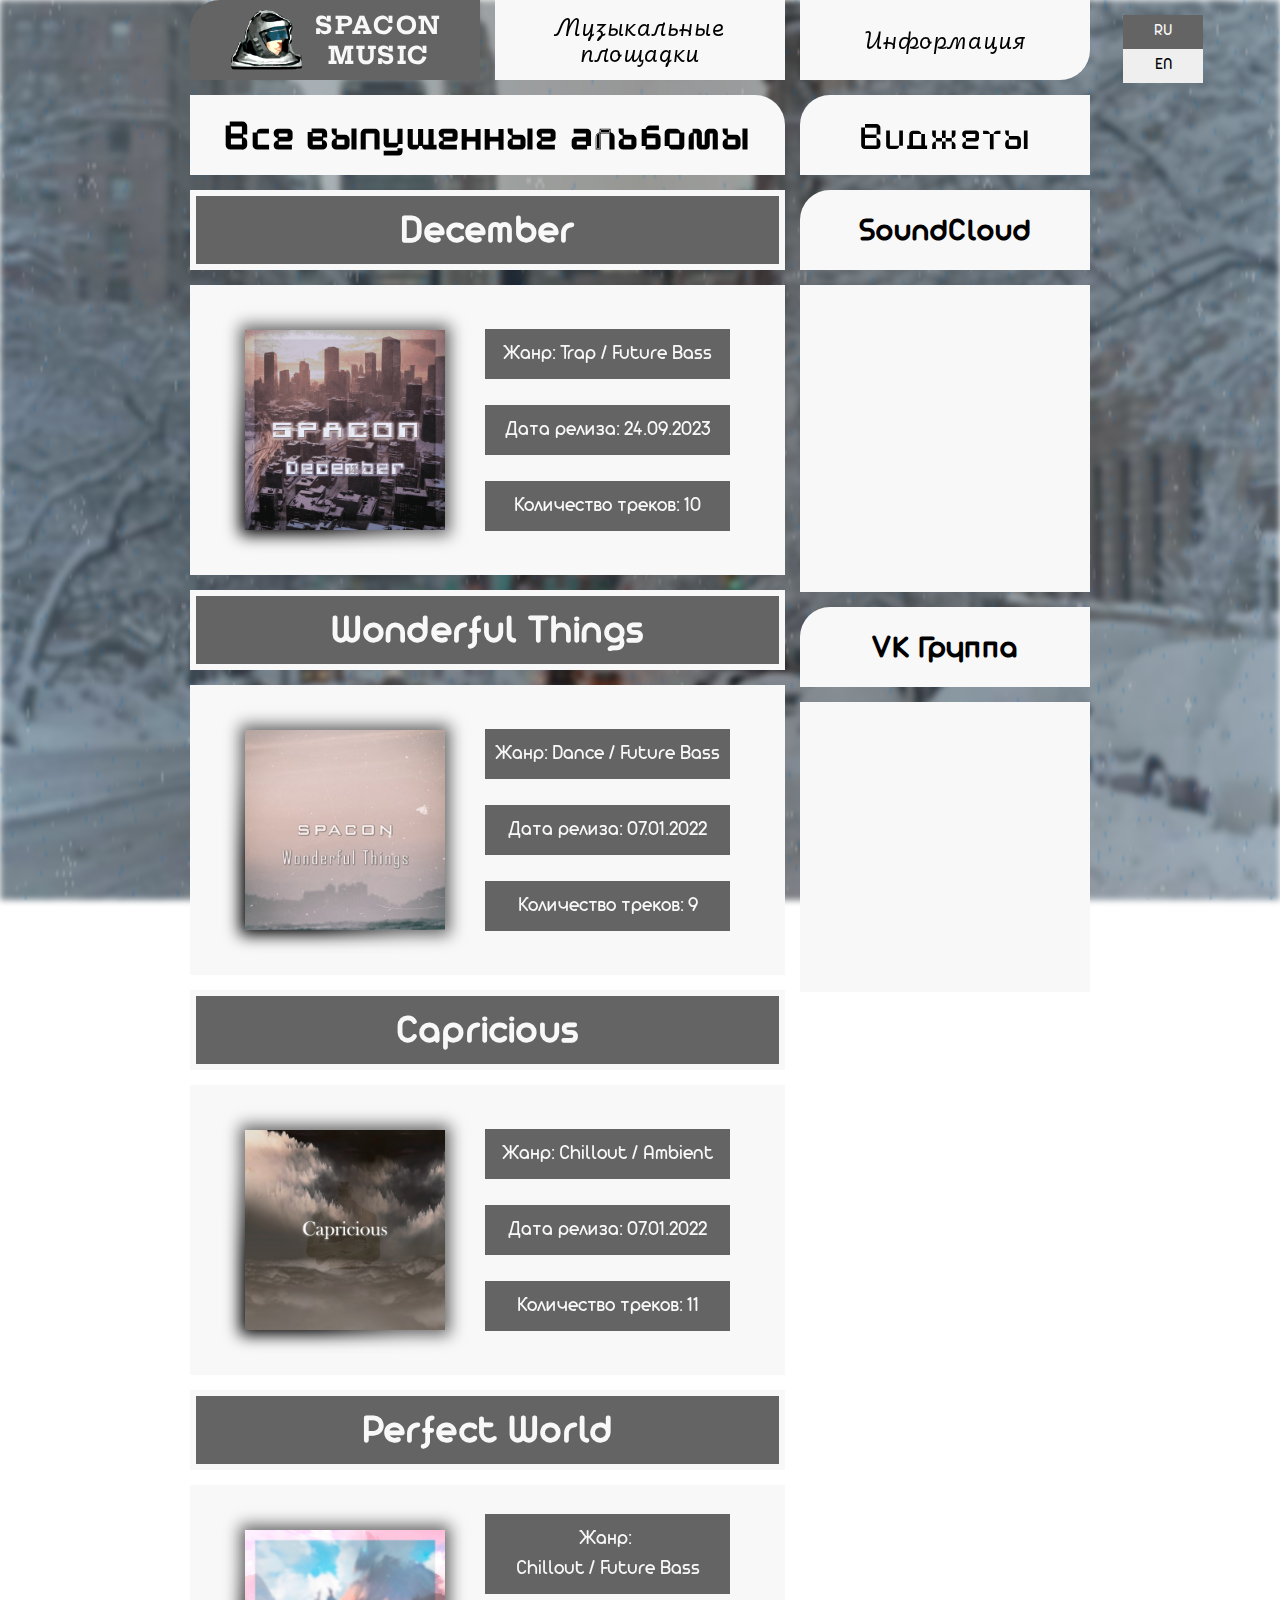
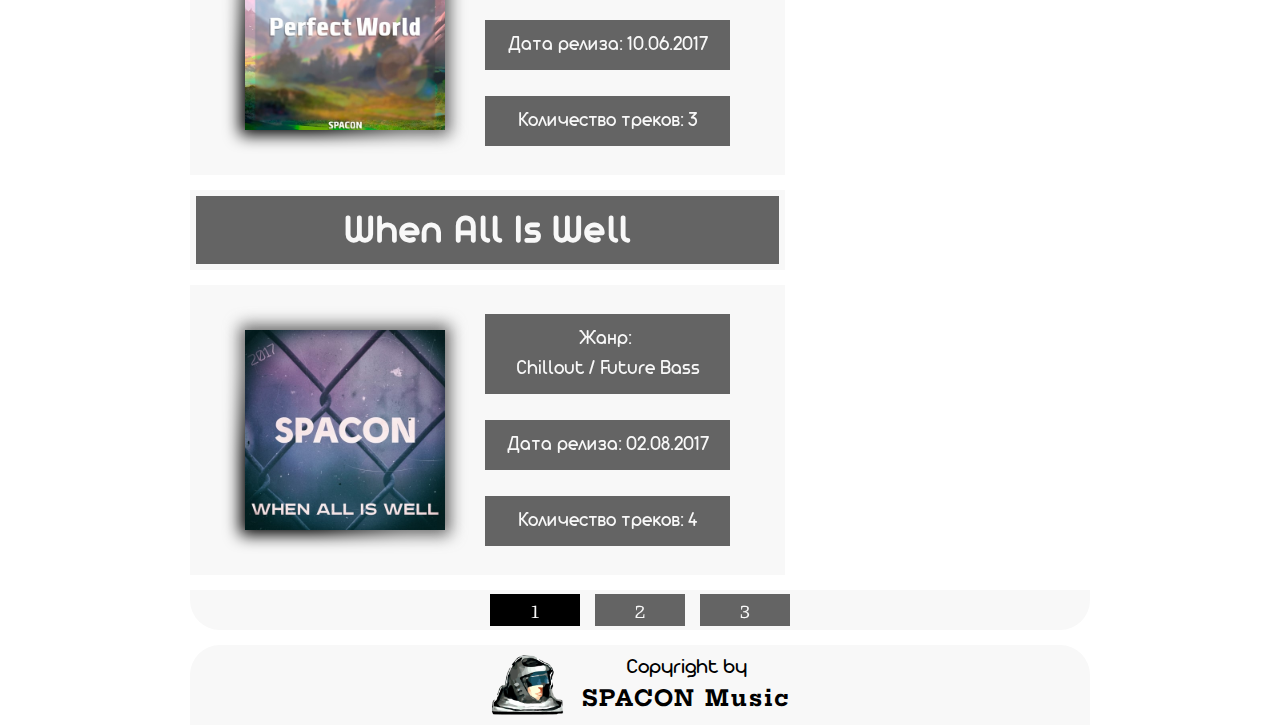
==== commit 2b2c56b7: "Add files via upload" ====
--- a/index.html
+++ b/index.html
@@ -24,7 +24,7 @@
     <meta property="og:site_name" content="SPACON Music">
     <!-- Прочие мета-теги -->
     <title>SPACON Music</title>
-    <script src="./js/vk.js"></script>
+    <script src="https://vk.com/js/api/openapi.js?169"></script>
 </head>
 
 <body>
@@ -45,7 +45,7 @@
             <!-- <div class="container"> -->
             <nav class="header_button-wrapper">
 
-                <a class="header_button button_active" href="#"><img src="./img/header/logo.png" alt="logo"
+                <a class="header_button button_active" href="#"><img src="./img/header/logo.webp" alt="logo"
                         class="header_logo"><span>SPACON <br>
                         MUSIC</span></a>
 
@@ -298,7 +298,7 @@
         <footer class="footer">
             <!-- <div class="container"> -->
             <div class="footer-wrapper">
-                <img src="./img/header/logo.png" alt="logo" loading="lazy" class="header_logo">
+                <img src="./img/header/logo.webp" alt="logo" loading="lazy" class="header_logo">
                 <p>Copyright by <br> <span>SPACON Music</span></p>
             </div>
             <!-- </div> -->
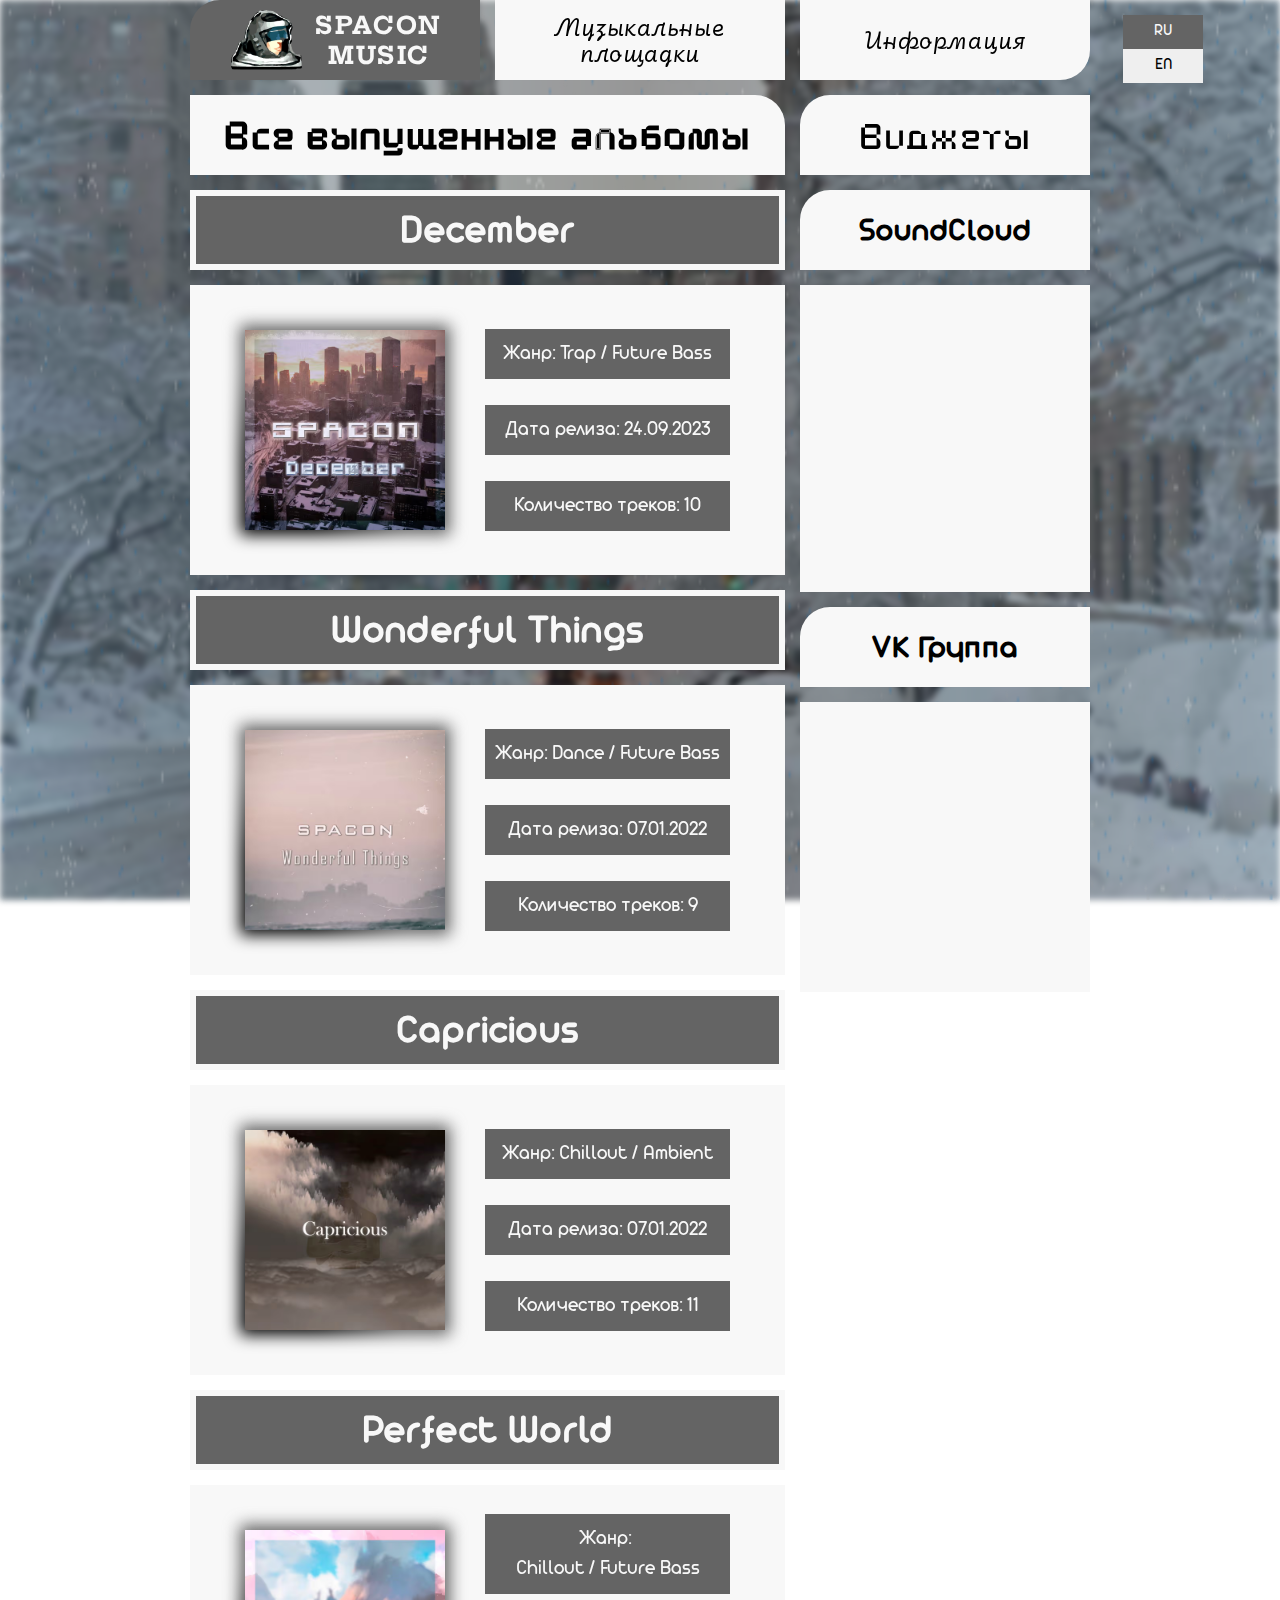
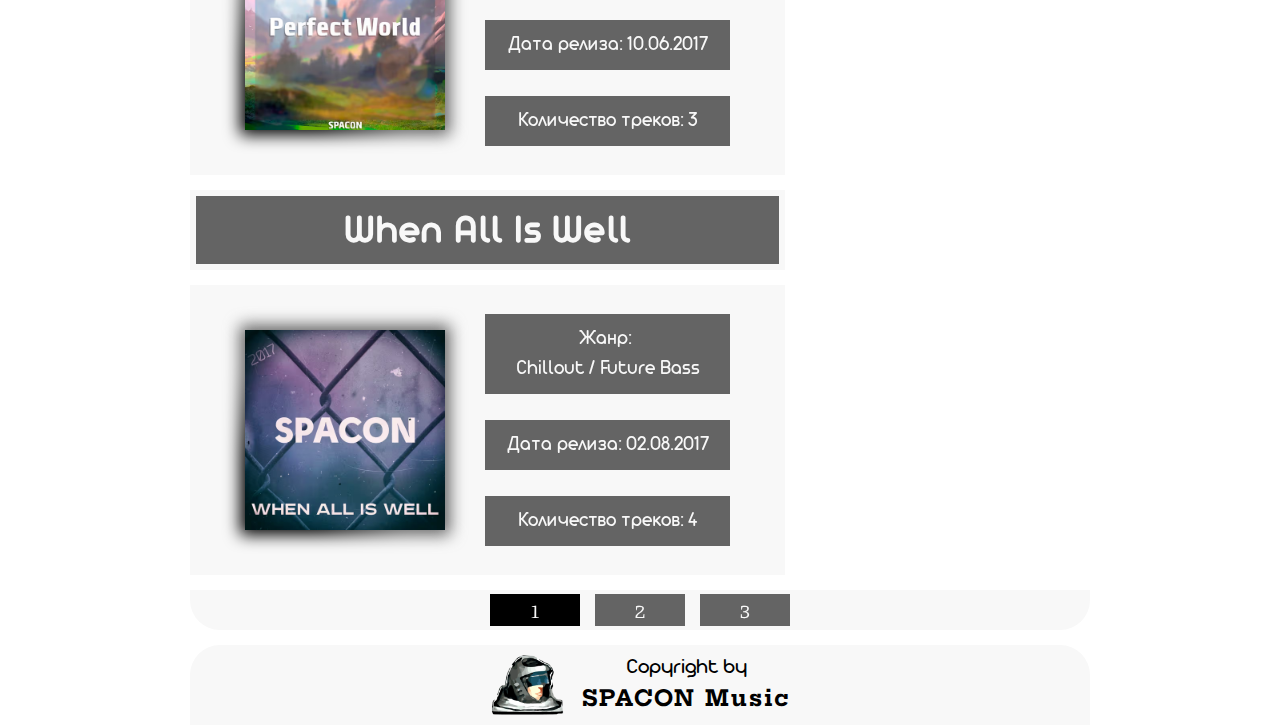
==== commit 06b9b81e: "Add files via upload" ====
--- a/index.html
+++ b/index.html
@@ -95,7 +95,7 @@
                             <div class="main_album-block">
                                 <div class="main_album-img_wrapper">
                                     <div class="main_album-img-shadow"></div>
-                                    <img src="./img/albums/December.png" alt="december album img"
+                                    <img src="./img/albums/December.avif" alt="december album img"
                                         class="main_album-img">
                                 </div>
                                 <div class="main_album-info">
@@ -124,7 +124,7 @@
                             <div class="main_album-block">
                                 <div class="main_album-img_wrapper">
                                     <div class="main_album-img-shadow"></div>
-                                    <img src="./img/albums/wondthings.jpg" alt="wonderful things album img"
+                                    <img src="./img/albums/wondthings.avif" alt="wonderful things album img"
                                         class="main_album-img">
                                 </div>
                                 <div class="main_album-info">
@@ -154,7 +154,7 @@
                             <div class="main_album-block">
                                 <div class="main_album-img_wrapper">
                                     <div class="main_album-img-shadow"></div>
-                                    <img src="./img/albums/capricious.jpg" alt="Capricious album img" loading="lazy"
+                                    <img src="./img/albums/capricious.avif" alt="Capricious album img" loading="lazy"
                                         class="main_album-img">
                                 </div>
                                 <div class="main_album-info">
@@ -185,7 +185,7 @@
                             <div class="main_album-block">
                                 <div class="main_album-img_wrapper">
                                     <div class="main_album-img-shadow"></div>
-                                    <img src="./img/albums/perfworld.jpg" alt="Perfect World album img" loading="lazy"
+                                    <img src="./img/albums/perfworld.avif" alt="Perfect World album img" loading="lazy"
                                         class="main_album-img">
                                 </div>
                                 <div class="main_album-info">
@@ -216,7 +216,7 @@
                             <div class="main_album-block">
                                 <div class="main_album-img_wrapper">
                                     <div class="main_album-img-shadow"></div>
-                                    <img src="./img/albums/whenalliswell.jpg" alt="When All Is Well album img"
+                                    <img src="./img/albums/whenalliswell.avif" alt="When All Is Well album img"
                                         loading="lazy" class="main_album-img">
                                 </div>
                                 <div class="main_album-info">
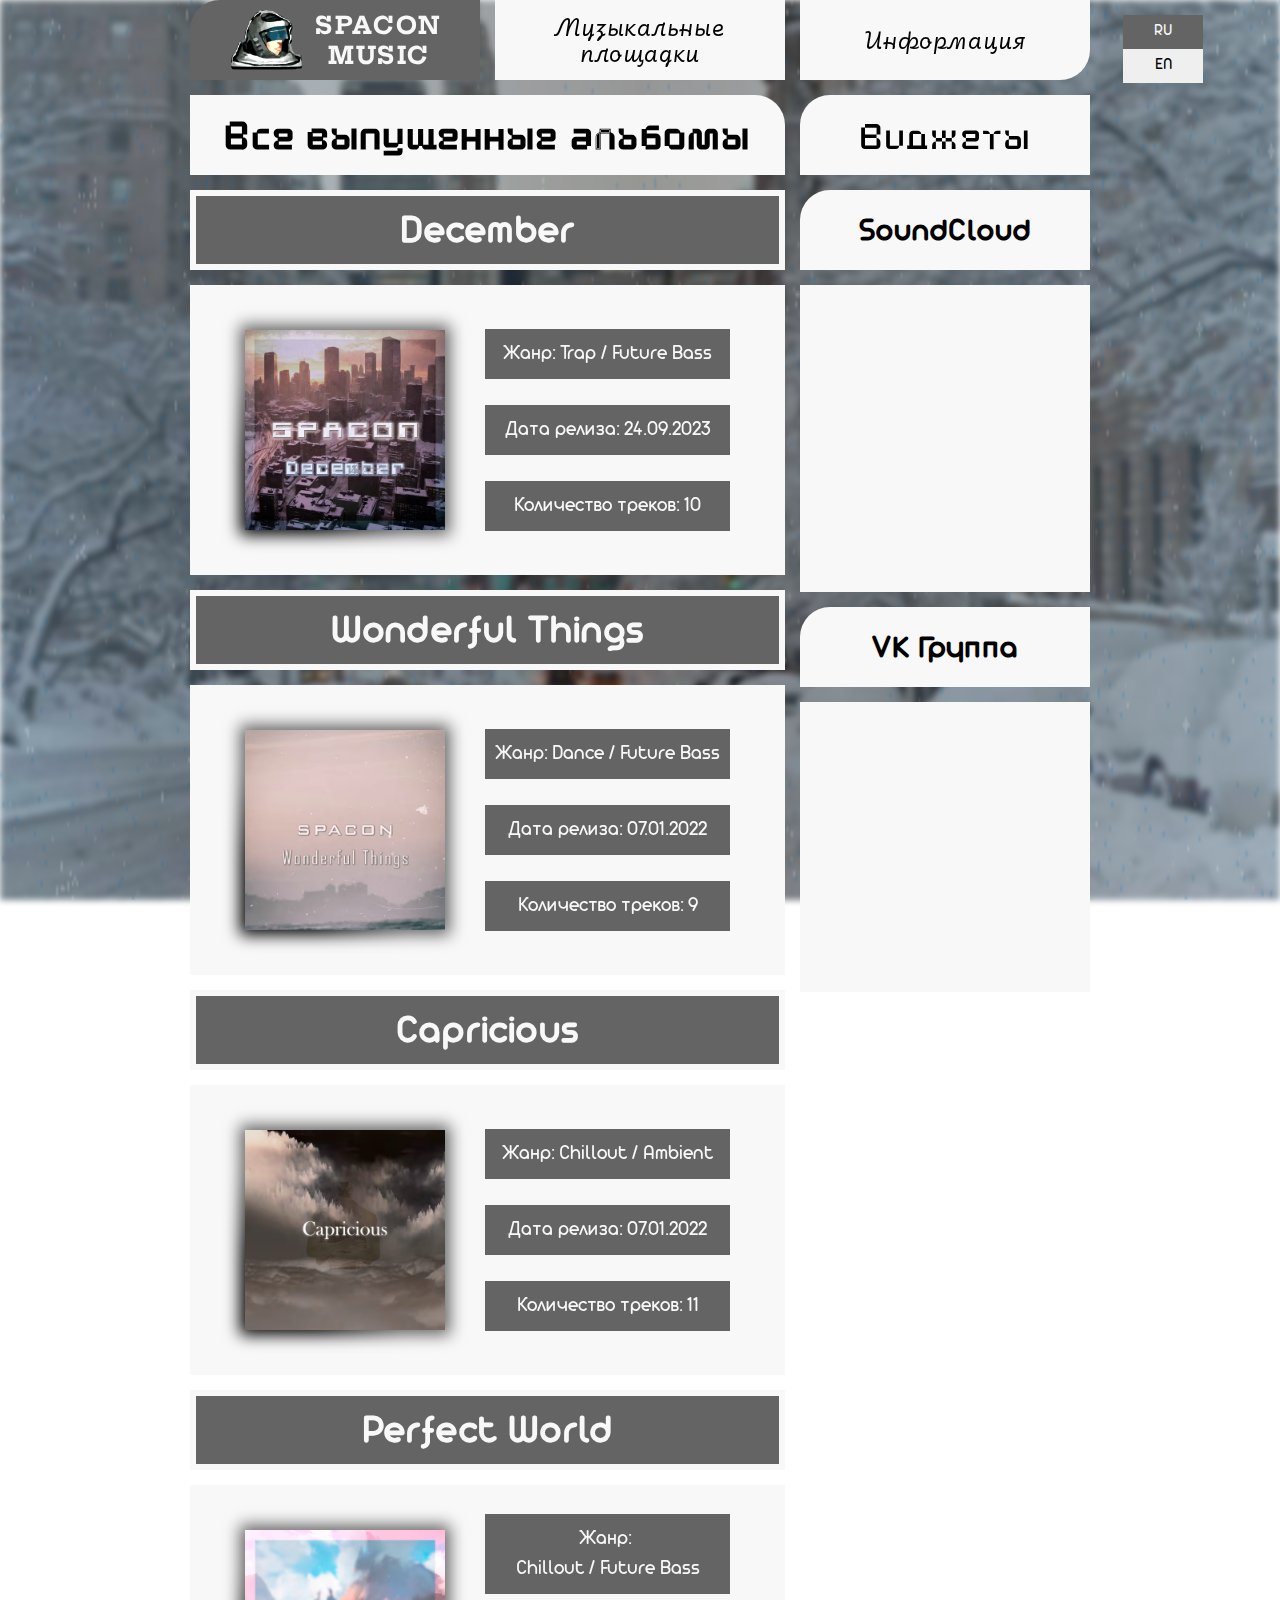
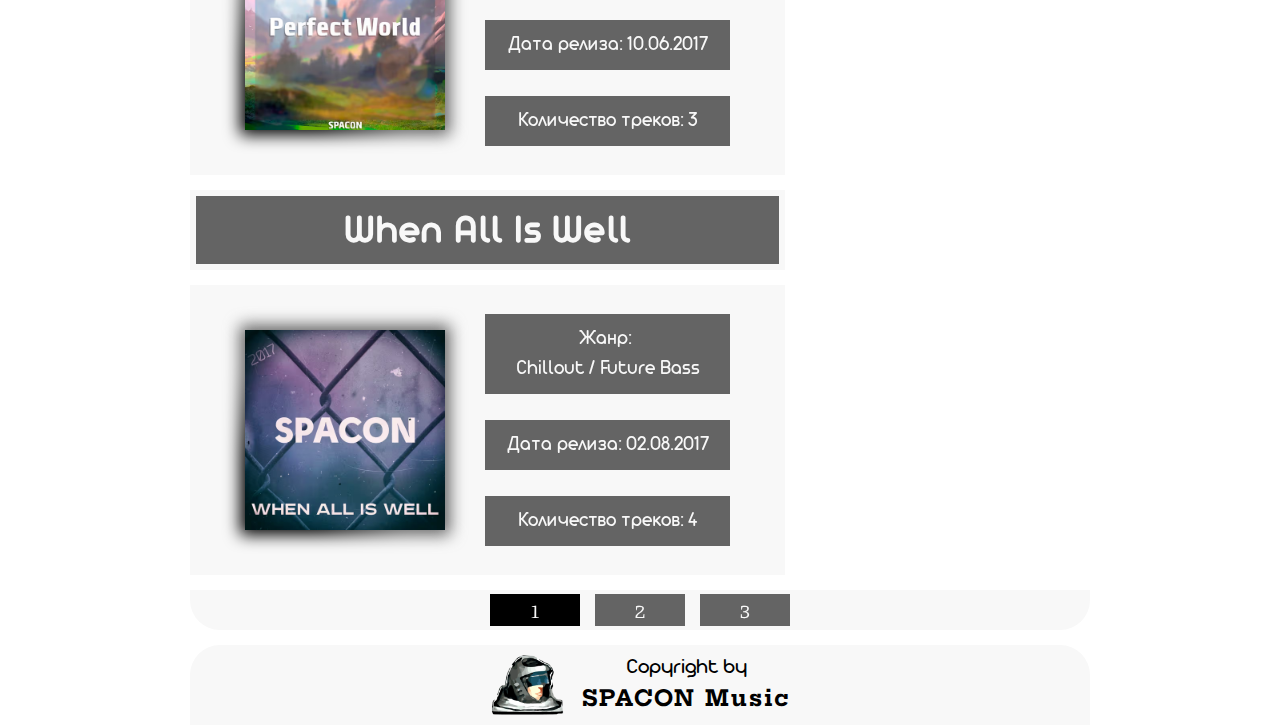
==== commit 311d5418: "fixed html files" ====
--- a/index.html
+++ b/index.html
@@ -304,8 +304,8 @@
             <!-- </div> -->
         </footer>
     </div>
-
-    <script src="./js/script.js" defer></script>
+    <script type="module" src="js/script-disabler.js"></script>
+    <script type="module" src="js/main.js" defer></script>
 </body>
 
 </html>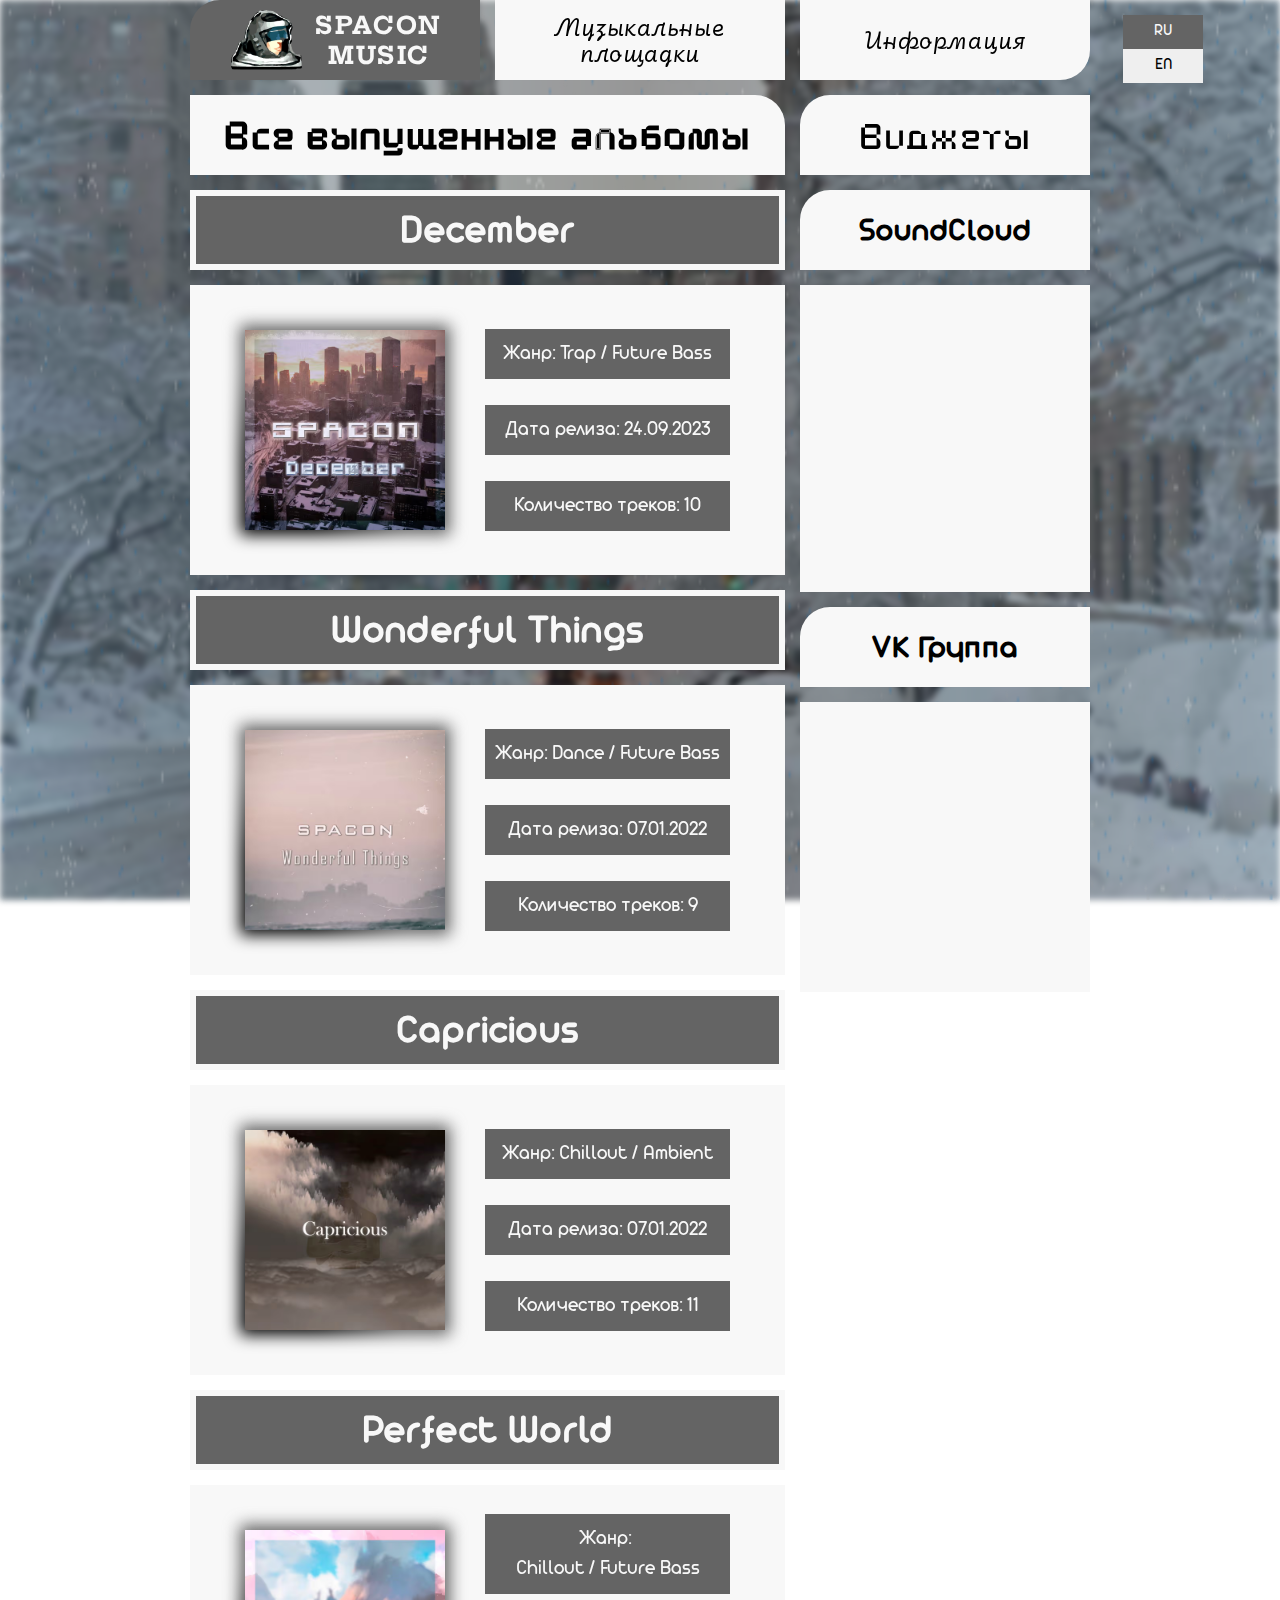
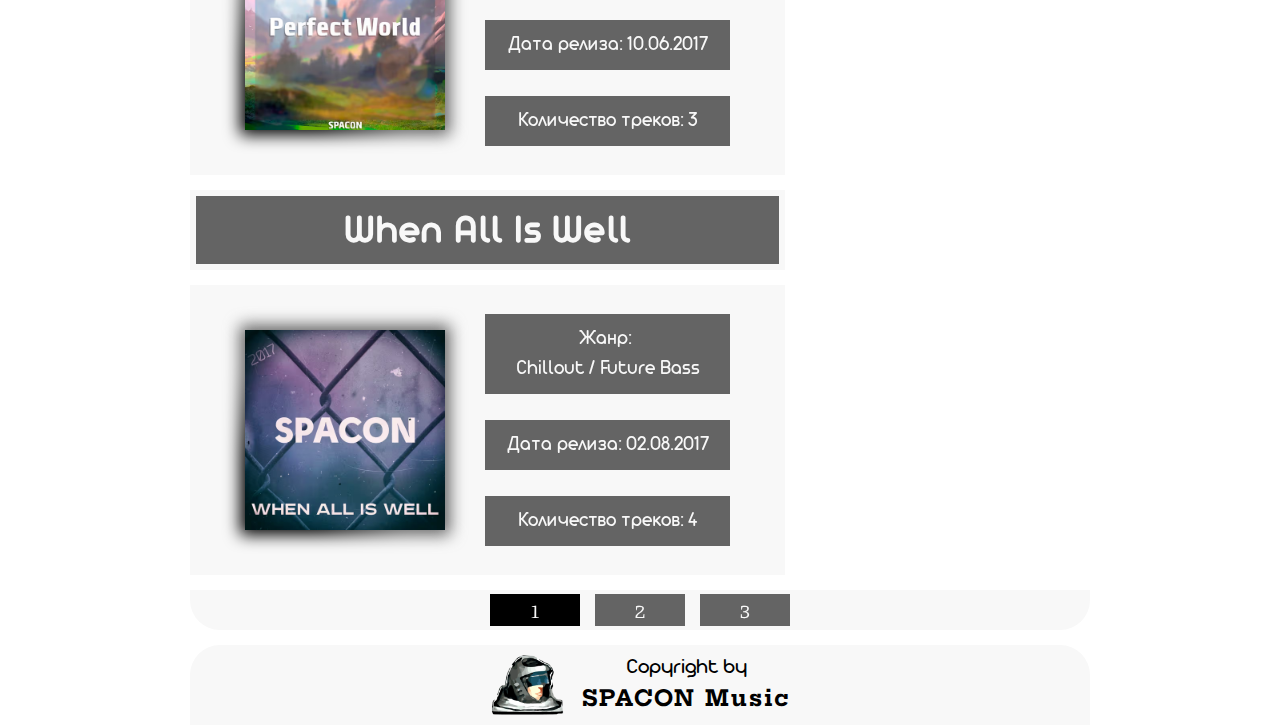
==== commit d70d1a4e: "Media/" ====
--- a/index.html
+++ b/index.html
@@ -24,7 +24,7 @@
     <meta property="og:site_name" content="SPACON Music">
     <!-- Прочие мета-теги -->
     <title>SPACON Music</title>
-    <script src="https://vk.com/js/api/openapi.js?169"></script>
+    <script src="https://vk.com/js/api/openapi.js?169" data-key="delete-script"></script>
 </head>
 
 <body>
